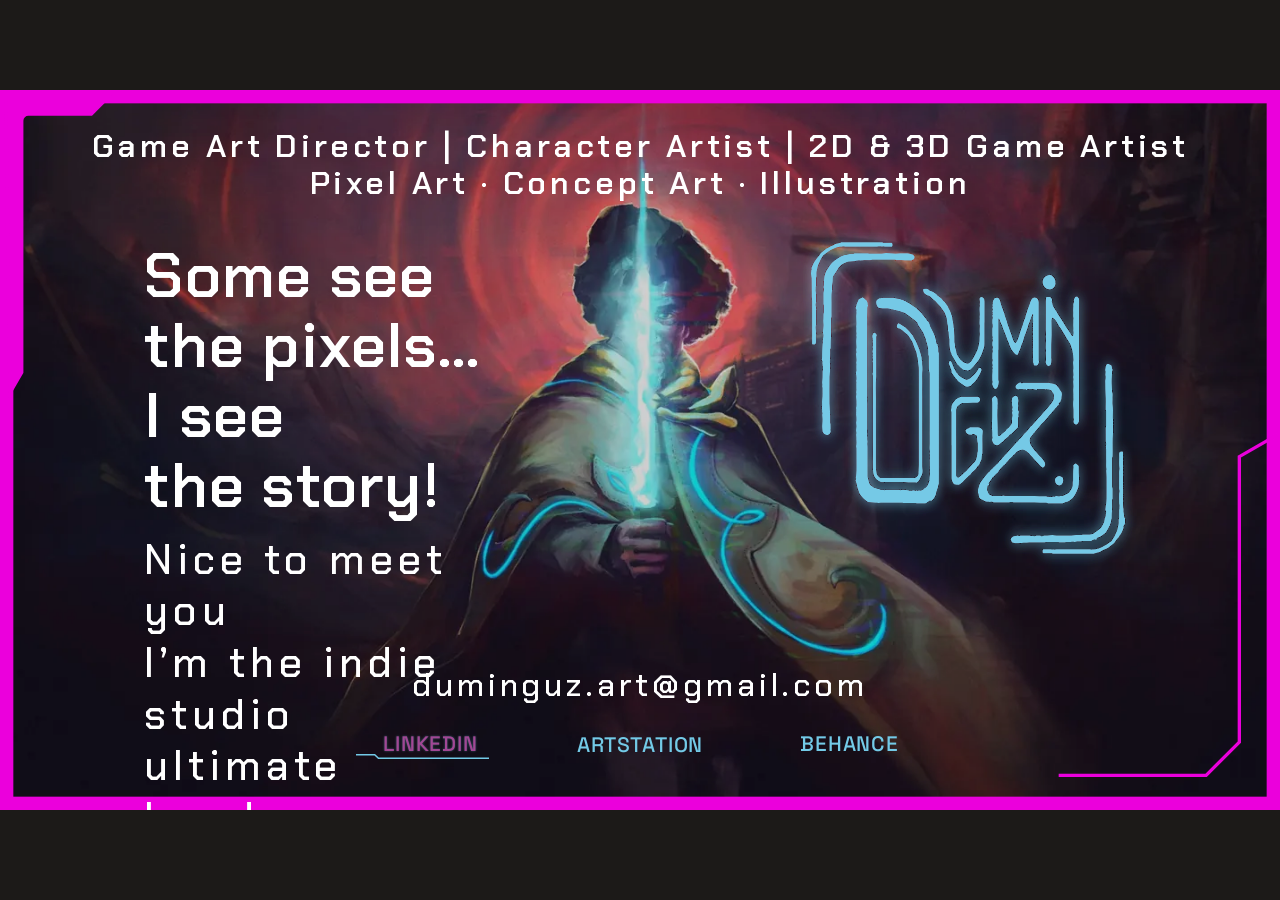
==== index.html @ 8438eeec "feat(site): replace TT Carvist with Chakra Petch Joao's call. TT Carvist is commercial with no web l" ====
<!DOCTYPE html>
<html lang="en">
<head>
<meta charset="utf-8">
<meta name="viewport" content="width=device-width, initial-scale=1">
<title>João Duminguz — Game Art Director</title>
<meta name="description" content="Game Art Director, Character Artist, 2D and 3D game artist. Pixel art, concept art and illustration. The indie studio ultimate handyman.">

<meta property="og:title" content="João Duminguz — Game Art Director">
<meta property="og:description" content="Some see the pixels… I see the story.">
<meta property="og:image" content="https://duminguz.art/img/hero/backdrop.webp">
<meta property="og:url" content="https://duminguz.art/">
<meta name="twitter:card" content="summary_large_image">

<link rel="preconnect" href="https://fonts.googleapis.com">
<link rel="preconnect" href="https://fonts.gstatic.com" crossorigin>
<link href="https://fonts.googleapis.com/css2?family=Space+Grotesk:wght@400;500;700&family=Chakra+Petch:wght@500;600&display=swap" rel="stylesheet">

<link rel="stylesheet" href="css/brand.css">
<link rel="stylesheet" href="css/hero.css">
</head>

<body class="dgz-hero">

<!-- =====================================================================
     DGZ_homePage2 -- Figma 2348:246, one 1920 x 1080 screen.
     ===================================================================== -->
<main class="stage">

  <picture>
    <source media="(max-aspect-ratio: 1/1)"
            srcset="img/hero/backdrop-portrait-540.webp 540w,
                    img/hero/backdrop-portrait-720.webp 720w,
                    img/hero/backdrop-portrait.webp 1080w"
            sizes="100vw">
    <img class="stage__bg"
         src="img/hero/backdrop.webp"
         srcset="img/hero/backdrop-640.webp 640w,
                 img/hero/backdrop-1024.webp 1024w,
                 img/hero/backdrop-1440.webp 1440w,
                 img/hero/backdrop.webp 1920w"
         sizes="100vw"
         alt="" aria-hidden="true" width="1920" height="1080">
  </picture>

  <img class="stage__frame" src="img/hero/frame-window.svg" alt="" aria-hidden="true">

  <p class="stage__roles">
    Game Art Director | Character Artist | 2D &amp; 3D Game Artist<br>
    Pixel Art &middot; Concept Art &middot; Illustration
  </p>

  <div class="stage__pitch">
    <h1>Some see the pixels&hellip; I see the story!</h1>
    <p>Nice to meet you<br>I&rsquo;m the indie studio<br>ultimate handyman.</p>
  </div>

  <!-- The neon mark is three stacked groups; that is how the glow is built. -->
  <div class="stage__logo">
    <img src="img/hero/logo-a.svg" alt="Duminguz">
    <img src="img/hero/logo-b.svg" alt="" aria-hidden="true">
    <img src="img/hero/logo-c.svg" alt="" aria-hidden="true">
  </div>

  <a class="stage__mail" href="mailto:duminguz.art@gmail.com">duminguz.art@gmail.com</a>

  <nav class="stage__links" aria-label="Profiles">
    <a class="is-linkedin"   href="https://www.linkedin.com/in/duminguz/" target="_blank" rel="noopener">LinkedIn</a>
    <a class="is-artstation" href="https://www.artstation.com/joaoduminguz" target="_blank" rel="noopener">ArtStation</a>
    <a class="is-behance"    href="https://www.behance.net/joaoduminguz" target="_blank" rel="noopener">Behance</a>
  </nav>

</main>

</body>
</html>
---- css/brand.css ----
/* ==========================================================================
   Duminguz brand layer
   Loaded AFTER style.css so it overrides the Awilo template.

   Source of truth: Duminguz_brandBook.pdf, transcribed at
   DuminguzHUB/docs/brand/brandbook.md. Do not invent values here.
   ========================================================================== */

:root {

  /* --- palette, all ten, exactly as the brandbook prints them --------- */

  /* Corrected 2026-09-16 against brandbook.md, which was itself corrected on
     2026-08-31 from the PDF. The values previously here came from the old
     Notion transcription: neon cyan #00EAFF and hot magenta #C623E8 do not
     exist in this brand. It is sky blue and orchid on a warm near-black. */

  /* ground */
  --dgz-ink:        #1C1A18;   /* near-black, WARM. THE ground */
  --dgz-bone:       #F3EBD5;   /* bone / warm cream. THE type colour */

  /* sea -- core identity */
  --dgz-sea-deep:   #195567;
  --dgz-sea:        #3284C5;
  --dgz-blue:       #73CAE7;   /* light sky blue, the brightest note. Not a neon */

  /* canyon -- Paraiba, rusticity */
  --dgz-canyon:     #8C2813;
  --dgz-clay:       #BC6036;
  --dgz-earth:      #906741;

  /* cyberpunk -- the futurist half */
  --dgz-purple:     #842484;
  --dgz-orchid:     #A24795;   /* muted mid purple, not a hot magenta */

  /* --- roles ---------------------------------------------------------- */
  /* The palette is dark-first: ink is the ground, bone is the type, and
     the other eight are accents, never surfaces. That is why the brand
     reads as a lit object in a dark room rather than ink on paper. */

  --dgz-bg:         var(--dgz-ink);
  --dgz-fg:         var(--dgz-bone);
  --dgz-fg-dim:     #9A9285;              /* bone, dropped for secondary text */
  --dgz-accent:     var(--dgz-blue);      /* links, focus, active state */
  --dgz-accent-2:   var(--dgz-orchid);    /* the second voice, used rarely */
  --dgz-rule:       #2E2A26;              /* hairlines on the warm dark ground */

  /* --- type ------------------------------------------------------------ */
  /* The display face is isolated behind ONE property on purpose, which is what
     made this swap a single line. Chakra Petch replaced TT Carvist on
     2026-09-23: TT Carvist is commercial and has no web licence, and the face
     it was standing in for is geometric and constructed, not the condensed
     gothic the earlier fallback assumed. Chakra Petch carries Medium 500 and
     SemiBold 600 natively, which are exactly the two roles the brand uses.
     See DuminguzHUB/docs/decisions/log.md, 2026-09-23. */
  --dgz-font-display: "Chakra Petch", "Rajdhani", "Big Shoulders Display", sans-serif;
  --dgz-font-body:    "Space Grotesk", ui-sans-serif, system-ui, -apple-system, "Segoe UI", sans-serif;

  /* Eyebrow = Medium, Header = DemiBold, Body = Regular, accent = Bold */
  --dgz-w-eyebrow:  500;
  --dgz-w-header:   600;
  --dgz-w-body:     400;
  --dgz-w-body-b:   700;
}

/* --------------------------------------------------------------------------
   Application
   Deliberately thin. The gallery is the subject; the page around it should
   not compete with the artwork it exists to show.
   -------------------------------------------------------------------------- */

body {
  background: var(--dgz-bg);
  color: var(--dgz-fg);
  font-family: var(--dgz-font-body);
  font-weight: var(--dgz-w-body);
}

h1, h2, h3, h4, h5, h6 {
  font-family: var(--dgz-font-display);
  font-weight: var(--dgz-w-header);
  color: var(--dgz-fg);
  letter-spacing: 0.01em;
  text-wrap: balance;
}

/* The eyebrow role: small, spaced, above a heading */
h5 {
  font-weight: var(--dgz-w-eyebrow);
  letter-spacing: 0.14em;
  text-transform: uppercase;
  color: var(--dgz-fg-dim);
}

a { color: var(--dgz-accent); }

a:focus-visible,
button:focus-visible,
input:focus-visible,
textarea:focus-visible {
  outline: 2px solid var(--dgz-accent);
  outline-offset: 3px;
}

::selection {
  background: var(--dgz-accent);
  color: var(--dgz-ink);
}

/* --------------------------------------------------------------------------
   Template corrections
   style.css was rewired on 2026-09-16: its hardcoded #ae45ff became
   var(--dgz-accent) and its Rubik / Muli families became the brand tokens,
   so the theme follows this file instead of fighting it. What is left below
   is what tokens alone cannot express.
   -------------------------------------------------------------------------- */

/* The logo is an SVG with no intrinsic box, so the template's rules give it
   zero width. Size it here, once. */
.awilo_fn_header .logo img,
.awilo_fn_sidebar_header .menu_logo img {
  width: 164px;
  height: auto;
  max-width: 60vw;
}

/* Portfolio covers are composed plates, with a title and a role written into
   the image. `cover` crops that text off, so these are fitted whole and the
   ground shows through around them. */
.awilo_fn_portfolio_grid .img_holder .awilo_fn_abs_img {
  background-size: contain;
  background-repeat: no-repeat;
  background-color: #14120F;
}

/* The template sizes each tile from a square spacer image, which leaves a
   tall empty box under a wide cover. The plates are landscape, so the tile
   is landscape too. */
.awilo_fn_portfolio_grid .list_item .img_holder img {
  width: 100%;
  height: auto;
  aspect-ratio: 16 / 9;
}

/* The template footer ground is a cool violet-black, which fights the warm
   near-black of the brand. */
.awilo_fn_footer {
  background-color: #141210;
}

/* Respect the viewer who asked for less movement. The template ships
   parallax, jarallax and nicescroll, all of which ignore this by default. */
@media (prefers-reduced-motion: reduce) {
  *, *::before, *::after {
    animation-duration: 0.01ms !important;
    animation-iteration-count: 1 !important;
    transition-duration: 0.01ms !important;
    scroll-behavior: auto !important;
  }
}

/* ---------------------------------------------------------------------------
   Portfolio slot filter — added 2026-09-16

   The slots are the navigation: Game Projects, Pixel Art, Character Art,
   Illustration. A tile can belong to several, which is why the filter takes a
   selector rather than a class swap. Isotope ships with the template and
   already drives the masonry, so the whole feature is markup plus this block.
--------------------------------------------------------------------------- */
.dgz_filter {
  display: flex;
  flex-wrap: wrap;
  gap: 8px;
  margin: 0 0 32px;
  padding: 0 20px;
}

.dgz_filter_btn {
  font-family: var(--dgz-font-body);
  font-size: 13px;
  font-weight: 500;
  letter-spacing: 0.04em;
  text-transform: uppercase;
  color: var(--dgz-fg-dim);
  background: transparent;
  border: 1px solid var(--dgz-rule);
  border-radius: 999px;
  padding: 9px 18px;
  cursor: pointer;
  transition: color 0.2s ease, border-color 0.2s ease, background-color 0.2s ease;
}

.dgz_filter_btn:hover,
.dgz_filter_btn:focus-visible {
  color: var(--dgz-fg);
  border-color: var(--dgz-accent);
}

/* The active slot has to be readable without relying on colour alone, so it
   takes a filled ground as well as the accent. */
.dgz_filter_btn.active {
  color: var(--dgz-ink);
  background-color: var(--dgz-accent);
  border-color: var(--dgz-accent);
}

@media (max-width: 480px) {
  .dgz_filter { gap: 6px; padding: 0 10px; }
  .dgz_filter_btn { font-size: 12px; padding: 8px 14px; }
}
---- css/hero.css ----
/* ==========================================================================
   Duminguz home -- DGZ_homePage2

   Built from Figma kTQ4xLTJJ16sMcs4JTvRRg, node 2348:246, measured 2026-09-23.
   The design is one 1920 x 1080 screen, so the page is a 16:9 stage that scales
   whole rather than a layout that reflows. Every position below is the measured
   pixel divided by 1920 or 1080, and every type size is in `cqw` -- 1cqw is one
   percent of the stage width -- so the design holds its proportions at any size.

   THE LAYOUT IS THE ART DIRECTOR'S. Reproduce it; do not "improve" it here.
   ========================================================================== */

:root {
  /* The frame colour is NOT in the brandbook. Measured #EB00DC from
     Frame_window; the brandbook's purples are #842484 and #A24795. Isolated
     here so it is one line to change if the palette is reconciled. */
  --hero-frame: #EB00DC;
}

*, *::before, *::after { box-sizing: border-box; }

html, body { height: 100%; }

body.dgz-hero {
  margin: 0;
  display: grid;
  place-items: center;
  background: var(--dgz-ink);
  color: #fff;
  font-family: var(--dgz-font-body);
  overflow: hidden;
}

/* --------------------------------------------------------------------------
   The stage
   -------------------------------------------------------------------------- */
.stage {
  position: relative;
  container-type: inline-size;
  width: min(100vw, 177.7778vh);   /* 16:9, whichever axis runs out first */
  aspect-ratio: 16 / 9;
  overflow: hidden;
  background: var(--dgz-ink);
}

/* image 6: 1932.53 x 1086.82 at x=-6.27, cover, 80% opacity over the ink */
.stage__bg {
  position: absolute;
  top: 0;
  left: -0.3264%;                  /* -6.265 / 1920 */
  width: 100.6526%;                /* 1932.531 / 1920 */
  height: 100.6316%;               /* 1086.821 / 1080 */
  object-fit: cover;
  opacity: .8;
  pointer-events: none;
}

/* Frame_window, the full-bleed neon border */
.stage__frame {
  position: absolute;
  inset: 0;
  width: 100%;
  height: 100%;
  pointer-events: none;
}

/* --------------------------------------------------------------------------
   Type
   -------------------------------------------------------------------------- */
.stage__roles,
.stage__pitch h1,
.stage__pitch p,
.stage__mail {
  font-family: var(--dgz-font-display);
  margin: 0;
  color: #fff;
}

/* 48px DemiBold, centred, y=113, tracking 5.76 */
.stage__roles {
  position: absolute;
  top: 10.463%;
  left: 50%;
  transform: translate(-50%, -50%);
  width: 100%;
  font-weight: 600;
  font-size: 2.5cqw;               /* 48 / 1920 */
  line-height: 1.15;
  letter-spacing: .12em;           /* 5.76 / 48 */
  text-align: center;
  white-space: nowrap;
}

/* Group 2 -- x=216.5, y=226.87, 605.34 x 448.13. The file groups the headline
   and the line under it, so they are one block here too and the text flows
   inside it. Anchoring each at its own fixed y makes them collide the moment
   the display face falls back to a wider substitute. */
.stage__pitch {
  position: absolute;
  left: 11.276%;                   /* 216.5 / 1920 */
  top: 21.007%;                    /* 226.87 / 1080 */
  width: 31.528%;                  /* 605.343 / 1920 */
}

/* 93.6px DemiBold, tracking 1.872 */
.stage__pitch h1 {
  font-weight: 600;
  font-size: 4.875cqw;             /* 93.6 / 1920 */
  line-height: 1.12;
  letter-spacing: .02em;           /* 1.872 / 93.6 */
}

/* 62.4px Medium, width 467.6, tracking 7.488. The gap measures 21px. */
.stage__pitch p {
  margin-top: 1.094cqw;            /* 21 / 1920 */
  width: 77.246%;                  /* 467.604 / 605.343 */
  font-weight: 500;
  font-size: 3.25cqw;              /* 62.4 / 1920 */
  line-height: 1.24;
  letter-spacing: .12em;           /* 7.488 / 62.4 */
}

/* Duminguz_Logo_Colored, 504 square at x=1199.5, y=210. Three stacked groups,
   which is how the neon is built -- they are not duplicates. */
.stage__logo {
  position: absolute;
  left: 62.474%;
  top: 19.444%;
  width: 26.25%;
  aspect-ratio: 1;
}

.stage__logo img {
  position: absolute;
  inset: 0;
  width: 100%;
  height: 100%;
}

/* 48px Medium, centred, y=892.1, tracking 5.76 */
.stage__mail {
  position: absolute;
  top: 82.602%;
  left: 50%;
  transform: translate(-50%, -50%);
  font-weight: 500;
  font-size: 2.5cqw;
  letter-spacing: .12em;
  text-decoration: none;
  white-space: nowrap;
}

.stage__mail:hover,
.stage__mail:focus-visible { color: var(--dgz-blue); }

/* --------------------------------------------------------------------------
   The three buttons -- 276.75 x 90, Space Grotesk Medium 31.5, uppercase.
   Their y values differ by a pixel or two in the file; reproduced as measured.
   -------------------------------------------------------------------------- */
.stage__links a {
  position: absolute;
  display: grid;
  place-items: center;
  width: 14.414%;                  /* 276.75 / 1920 */
  height: 8.333%;                  /*  90    / 1080 */
  font-family: var(--dgz-font-body);
  font-weight: 500;
  font-size: 1.6406cqw;            /* 31.5 / 1920 */
  letter-spacing: .04em;           /* 1.26 / 31.5 */
  text-transform: uppercase;
  text-decoration: none;
  color: var(--dgz-blue);
  transition: color .2s ease, transform .2s ease;
}

.stage__links a:hover,
.stage__links a:focus-visible { color: #fff; transform: translateY(-2px); }

.stage__links .is-linkedin  { left: 26.419%; top: 86.643%; }
.stage__links .is-artstation{ left: 42.793%; top: 86.711%; }
.stage__links .is-behance   { left: 59.167%; top: 86.574%; }

/* LinkedIn is the one in orchid, with a glow and a rule under it. */
.stage__links .is-linkedin {
  color: var(--dgz-orchid);
  text-shadow: 0 0 2.25px rgba(115, 202, 231, .42);
}

.stage__links .is-linkedin::after {
  content: "";
  position: absolute;
  left: 9.42%;
  right: 18.02%;
  top: 66.69%;
  height: 8.5%;
  background: url("../img/hero/linkedin-rule.svg") no-repeat center / 100% 100%;
}

/* --------------------------------------------------------------------------
   Portrait -- DGZ_homePageMOBILE, Figma 2350:481.

   His own 9:16 frame, not a reflow of the desktop one. The positions below are
   measured off the exported frame rather than the file, because the Figma call
   budget ran out; they are refined against the node when it can be read.
   -------------------------------------------------------------------------- */
@media (max-aspect-ratio: 1 / 1) {
  .stage {
    width: min(100vw, 56.25vh);    /* 9:16 */
    aspect-ratio: 9 / 16;
    border: 2.4cqw solid var(--hero-frame);
  }

  .stage__frame { display: none; }  /* the 16:9 SVG does not fit this frame */

  .stage__bg { left: 0; width: 100%; height: 100%; opacity: 1; }

  /* Roles, centred at the top */
  .stage__roles {
    top: 9.1%;
    font-size: 3.24cqw;
    letter-spacing: .1em;
  }

  /* The headline block sits RIGHT aligned, unlike the desktop frame */
  .stage__pitch {
    left: auto;
    right: 8%;
    top: 17.4%;
    width: 80%;
    text-align: right;
  }

  .stage__pitch h1 { font-size: 8.07cqw; line-height: 1.22; }

  .stage__pitch p {
    margin-top: 5cqw;
    width: auto;
    font-size: 5.04cqw;
    line-height: 1.32;
    letter-spacing: .1em;
  }

  /* The mark drops to the middle right, over the cloak */
  .stage__logo { left: 52.3%; top: 46.1%; width: 40%; }

  .stage__mail { top: 88.9%; font-size: 2.9cqw; }

  .stage__links a {
    top: 93.6%;
    width: auto;
    height: auto;
    transform: translate(-50%, -50%);
    font-size: 2.65cqw;
  }

  .stage__links .is-linkedin   { left: 22.6%; top: 93.6%; }
  .stage__links .is-artstation { left: 49.9%; top: 93.6%; }
  .stage__links .is-behance    { left: 77.2%; top: 93.6%; }

  .stage__links .is-linkedin::after {
    left: -14%;
    right: -6%;
    top: 112%;
    height: 10%;
  }
}

@media (prefers-reduced-motion: reduce) {
  .stage__links a, .stage__mail { transition: none; }
}
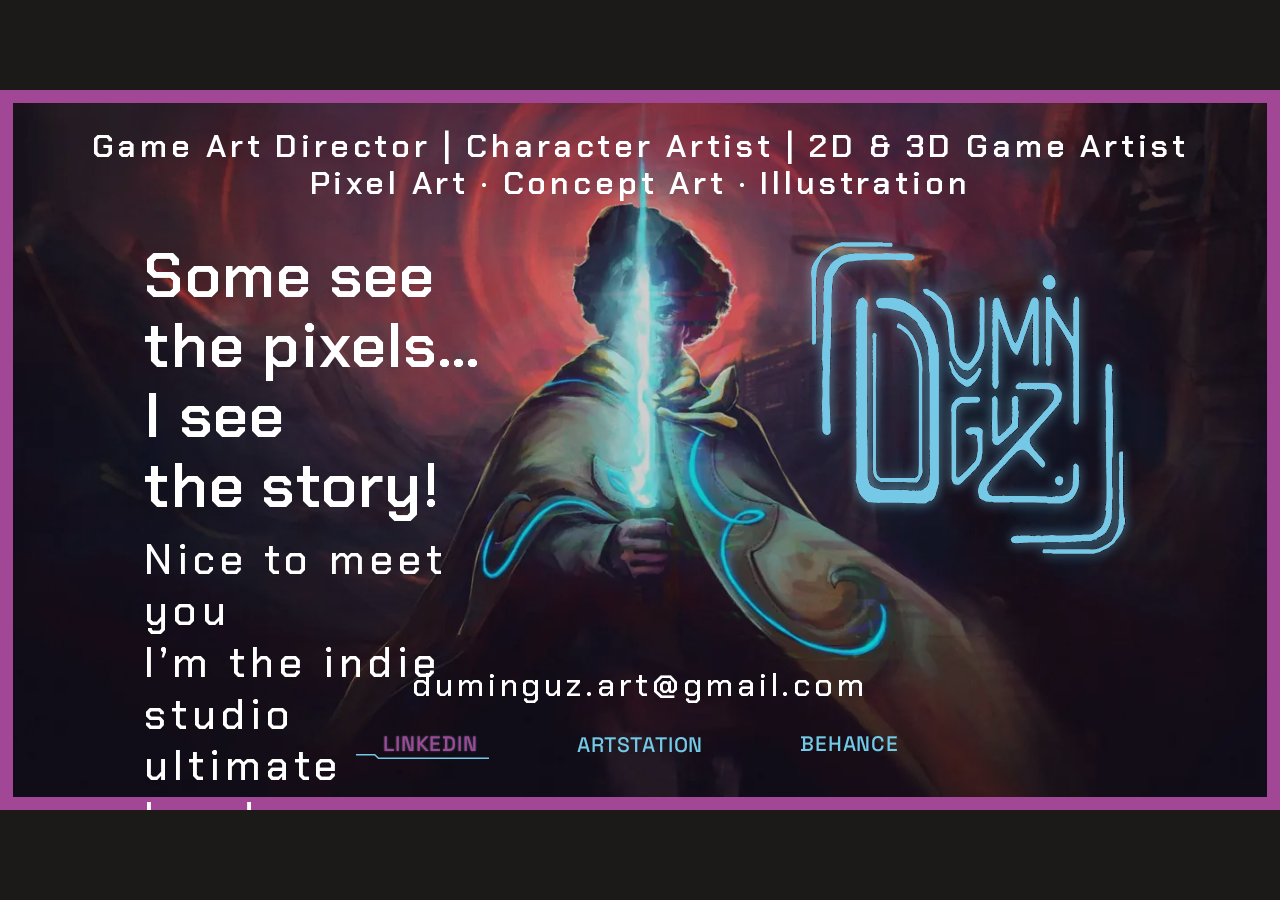
==== commit 48761887: "fix(hero): the frame is orchid, and it is a CSS border rather than an SVG Frame_window's Inspect blo" ====
--- a/index.html
+++ b/index.html
@@ -43,7 +43,8 @@
          alt="" aria-hidden="true" width="1920" height="1080">
   </picture>
 
-  <img class="stage__frame" src="img/hero/frame-window.svg" alt="" aria-hidden="true">
+  <!-- Frame_window. The border is CSS; the two corner details are still missing. -->
+  <div class="stage__frame" aria-hidden="true"></div>
 
   <p class="stage__roles">
     Game Art Director | Character Artist | 2D &amp; 3D Game Artist<br>
--- a/css/hero.css
+++ b/css/hero.css
@@ -11,10 +11,11 @@
    ========================================================================== */
 
 :root {
-  /* The frame colour is NOT in the brandbook. Measured #EB00DC from
-     Frame_window; the brandbook's purples are #842484 and #A24795. Isolated
-     here so it is one line to change if the palette is reconciled. */
-  --hero-frame: #EB00DC;
+  /* Frame_window is drawn in orchid, a brandbook colour. The #EB00DC that stood
+     here until 2026-09-23 came from a stale SVG export and was never in the file;
+     the Inspect block states `border: 20px solid #A24795`. Kept as its own
+     property because the two corner details share it. */
+  --hero-frame: var(--dgz-orchid);
 }
 
 *, *::before, *::after { box-sizing: border-box; }
@@ -55,12 +56,15 @@
   pointer-events: none;
 }
 
-/* Frame_window, the full-bleed neon border */
+/* Frame_window / Rectangle -- inset 0, a 20px border, over everything.
+   No asset. The file states a plain border, and a border scales exactly and
+   re-colours in one line, where an SVG has to be re-exported for either. The
+   two corner details (Detail1, Details2) are drawn vectors and are NOT here
+   yet -- see DuminguzHUB/portfolio/duminguz-art/ui/components.md §3. */
 .stage__frame {
   position: absolute;
   inset: 0;
-  width: 100%;
-  height: 100%;
+  border: 1.0417cqw solid var(--hero-frame);   /* 20 / 1920 */
   pointer-events: none;
 }
 
@@ -207,10 +211,12 @@
   .stage {
     width: min(100vw, 56.25vh);    /* 9:16 */
     aspect-ratio: 9 / 16;
-    border: 2.4cqw solid var(--hero-frame);
-  }
-
-  .stage__frame { display: none; }  /* the 16:9 SVG does not fit this frame */
+  }
+
+  /* The same 20px border, now against a 1080-wide frame. The border is
+     rotation-invariant, so it needs no transform -- only the two corner details
+     rotate, and they are not built yet. */
+  .stage__frame { border-width: 1.8519cqw; }   /* 20 / 1080 */
 
   .stage__bg { left: 0; width: 100%; height: 100%; opacity: 1; }
 
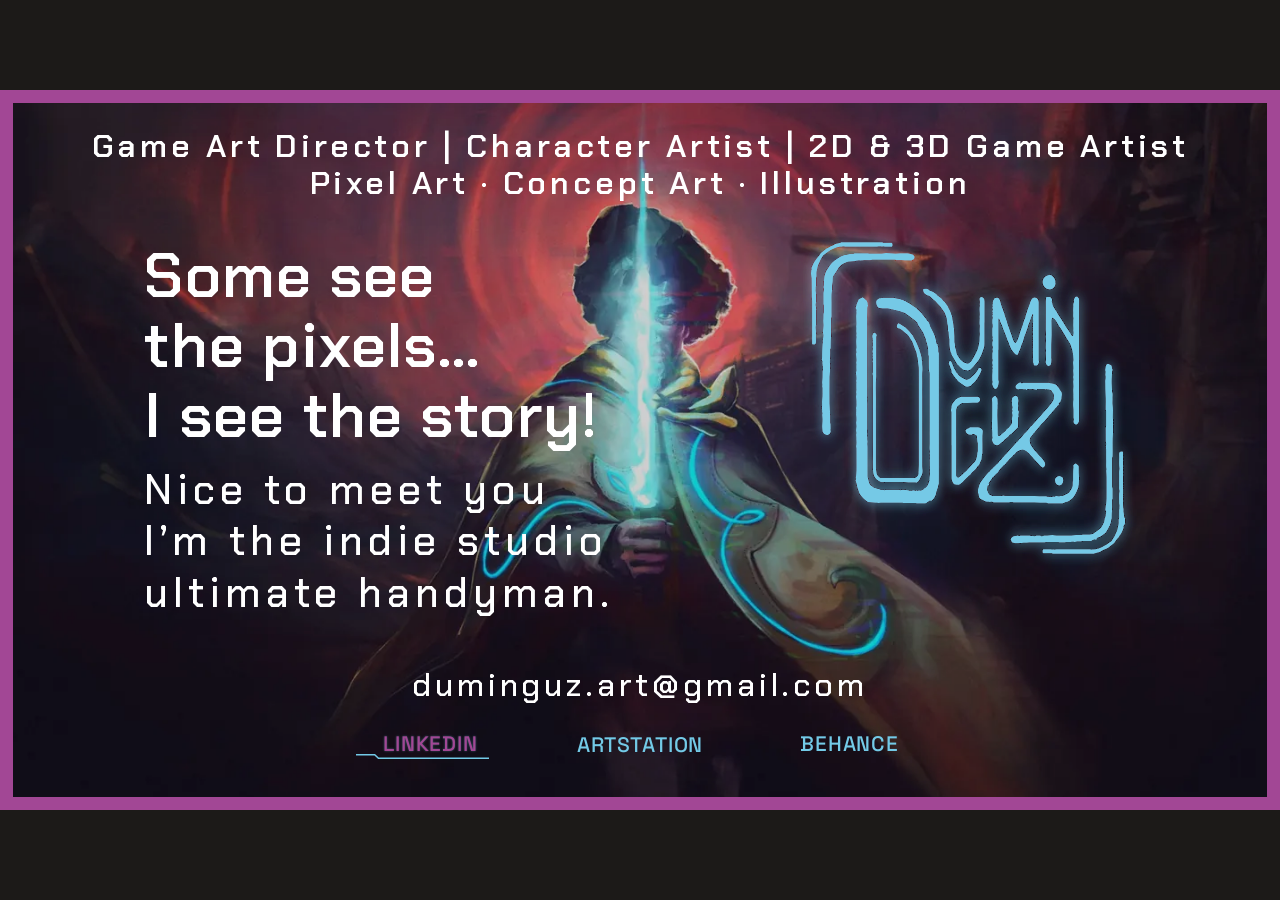
==== commit 6bc5e761: "fix(hero): the pitch block was overflowing the stage since the font swap Chakra Petch sets these str" ====
--- a/index.html
+++ b/index.html
@@ -52,7 +52,10 @@
   </p>
 
   <div class="stage__pitch">
-    <h1>Some see the pixels&hellip; I see the story!</h1>
+    <!-- The break after "pixels..." is authored, not a wrap. It was relying on
+         the box width until 2026-09-23, which stopped working the moment the
+         display face changed. -->
+    <h1>Some see the pixels&hellip;<br>I see the story!</h1>
     <p>Nice to meet you<br>I&rsquo;m the indie studio<br>ultimate handyman.</p>
   </div>
 
--- a/css/hero.css
+++ b/css/hero.css
@@ -99,11 +99,24 @@
    and the line under it, so they are one block here too and the text flows
    inside it. Anchoring each at its own fixed y makes them collide the moment
    the display face falls back to a wider substitute. */
+/* COMPENSATION, not a design value. The file's box is 605.34 wide (31.528%),
+   measured when the display face was TT Carvist. Chakra Petch sets the same
+   strings about 1.5x wider -- measured in the browser at the design scale,
+   "ultimate handyman." is 705.1 against a 467.6 box -- so at 31.528% the block
+   overflowed the bottom of the stage and the subline broke mid-phrase.
+
+   Widening rather than shrinking the type, because the type size is the
+   compositional choice and the space is empty: the block starts at x=216.5 and
+   the logo at x=1199.5, so 720 fits with 263 to spare. The headline then breaks
+   in three lines, which is how the mobile frame breaks it.
+
+   REPLACE THIS once Chakra Petch is set in the Figma file and the box is
+   re-measured. See DuminguzHUB/portfolio/duminguz-art/ui/components.md */
 .stage__pitch {
   position: absolute;
   left: 11.276%;                   /* 216.5 / 1920 */
   top: 21.007%;                    /* 226.87 / 1080 */
-  width: 31.528%;                  /* 605.343 / 1920 */
+  width: 37.5%;                    /* 720 / 1920 -- was 31.528% */
 }
 
 /* 93.6px DemiBold, tracking 1.872 */
@@ -114,10 +127,13 @@
   letter-spacing: .02em;           /* 1.872 / 93.6 */
 }
 
-/* 62.4px Medium, width 467.6, tracking 7.488. The gap measures 21px. */
+/* 62.4px Medium, tracking 7.488. The gap measures 21px.
+   The three lines are authored with <br>, so `nowrap` states that: a face that
+   no longer fits will overflow visibly instead of quietly breaking a phrase in
+   half, which is what happened here. The file's 77.246% width is gone with it. */
 .stage__pitch p {
   margin-top: 1.094cqw;            /* 21 / 1920 */
-  width: 77.246%;                  /* 467.604 / 605.343 */
+  white-space: nowrap;
   font-weight: 500;
   font-size: 3.25cqw;              /* 62.4 / 1920 */
   line-height: 1.24;
@@ -240,7 +256,6 @@
 
   .stage__pitch p {
     margin-top: 5cqw;
-    width: auto;
     font-size: 5.04cqw;
     line-height: 1.32;
     letter-spacing: .1em;
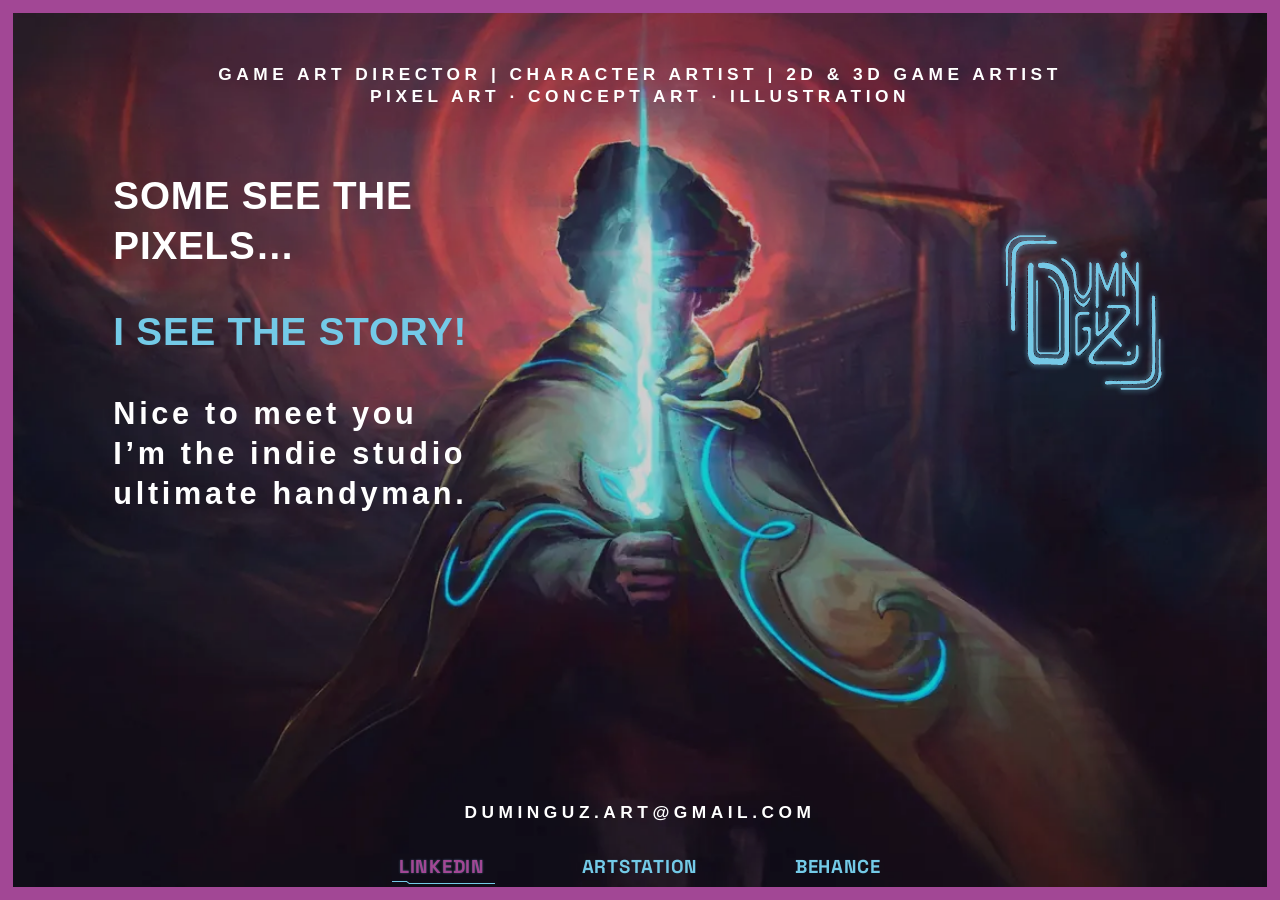
==== commit c0e52b65: "feat(hero): remap onto the named type scale and make the composition anchor Two changes, both from J" ====
--- a/index.html
+++ b/index.html
@@ -14,7 +14,7 @@
 
 <link rel="preconnect" href="https://fonts.googleapis.com">
 <link rel="preconnect" href="https://fonts.gstatic.com" crossorigin>
-<link href="https://fonts.googleapis.com/css2?family=Space+Grotesk:wght@400;500;700&family=Chakra+Petch:wght@500;600&display=swap" rel="stylesheet">
+<link href="https://fonts.googleapis.com/css2?family=Space+Grotesk:wght@400;500;700&family=Chakra+Petch:wght@300;500;600;700&display=swap" rel="stylesheet">
 
 <link rel="stylesheet" href="css/brand.css">
 <link rel="stylesheet" href="css/hero.css">
@@ -23,7 +23,12 @@
 <body class="dgz-hero">
 
 <!-- =====================================================================
-     DGZ_homePage2 -- Figma 2348:246, one 1920 x 1080 screen.
+     DGZ_homePage2, authored at 1920 x 1080.
+
+     The page is NOT a 16:9 stage that scales whole any more. It fills the
+     viewport and the composition anchors: the pitch holds the left edge, the
+     mark holds the right, everything else stays centred, and the art covers
+     from the top. Type comes from the named scale in brand.css.
      ===================================================================== -->
 <main class="stage">
 
@@ -46,17 +51,19 @@
   <!-- Frame_window. The border is CSS; the two corner details are still missing. -->
   <div class="stage__frame" aria-hidden="true"></div>
 
-  <p class="stage__roles">
+  <p class="stage__roles dgz-caption">
     Game Art Director | Character Artist | 2D &amp; 3D Game Artist<br>
     Pixel Art &middot; Concept Art &middot; Illustration
   </p>
 
   <div class="stage__pitch">
-    <!-- The break after "pixels..." is authored, not a wrap. It was relying on
-         the box width until 2026-09-23, which stopped working the moment the
-         display face changed. -->
-    <h1>Some see the pixels&hellip;<br>I see the story!</h1>
-    <p>Nice to meet you<br>I&rsquo;m the indie studio<br>ultimate handyman.</p>
+    <!-- Two blocks, not one wrapped line. The break after "pixels..." is
+         authored, and the second half is set in sky blue. -->
+    <h1 class="dgz-h2">
+      <span class="stage__pitch-a">Some see the<br>pixels&hellip;</span>
+      <span class="stage__pitch-b">I see the story!</span>
+    </h1>
+    <p class="dgz-sub">Nice to meet you<br>I&rsquo;m the indie studio<br>ultimate handyman.</p>
   </div>
 
   <!-- The neon mark is three stacked groups; that is how the glow is built. -->
@@ -66,12 +73,12 @@
     <img src="img/hero/logo-c.svg" alt="" aria-hidden="true">
   </div>
 
-  <a class="stage__mail" href="mailto:duminguz.art@gmail.com">duminguz.art@gmail.com</a>
+  <a class="stage__mail dgz-caption" href="mailto:duminguz.art@gmail.com">duminguz.art@gmail.com</a>
 
   <nav class="stage__links" aria-label="Profiles">
-    <a class="is-linkedin"   href="https://www.linkedin.com/in/duminguz/" target="_blank" rel="noopener">LinkedIn</a>
-    <a class="is-artstation" href="https://www.artstation.com/joaoduminguz" target="_blank" rel="noopener">ArtStation</a>
-    <a class="is-behance"    href="https://www.behance.net/joaoduminguz" target="_blank" rel="noopener">Behance</a>
+    <a class="is-linkedin dgz-button"   href="https://www.linkedin.com/in/duminguz/" target="_blank" rel="noopener">LinkedIn</a>
+    <a class="is-artstation dgz-button" href="https://www.artstation.com/joaoduminguz" target="_blank" rel="noopener">ArtStation</a>
+    <a class="is-behance dgz-button"    href="https://www.behance.net/joaoduminguz" target="_blank" rel="noopener">Behance</a>
   </nav>
 
 </main>
--- a/css/brand.css
+++ b/css/brand.css
@@ -56,11 +56,116 @@
   --dgz-font-display: "Chakra Petch", "Rajdhani", "Big Shoulders Display", sans-serif;
   --dgz-font-body:    "Space Grotesk", ui-sans-serif, system-ui, -apple-system, "Segoe UI", sans-serif;
 
-  /* Eyebrow = Medium, Header = DemiBold, Body = Regular, accent = Bold */
+  /* Eyebrow = Medium, Header = DemiBold, Body = Regular, accent = Bold.
+     STALE: superseded by the named scale below, which uses 300/600/700 for the
+     display face and never uses 500. Kept until style.css stops reading them. */
   --dgz-w-eyebrow:  500;
   --dgz-w-header:   600;
   --dgz-w-body:     400;
   --dgz-w-body-b:   700;
+
+  /* The design unit.
+
+     The type scale below is authored at 1920 wide, so every size is written as
+     a count of design pixels times this unit. On a normal flowing page one
+     design pixel is one CSS pixel. Inside a fixed-ratio stage the stage sets
+     it to a fraction of its own width instead, and the whole scale rides the
+     stage with no second set of numbers to keep in sync. */
+  --dgz-u: 1px;
+}
+
+/* --------------------------------------------------------------------------
+   Type scale -- the eight named styles from the Figma text styles.
+   Set by João 2026-09-23; spec at
+   DuminguzHUB/portfolio/duminguz-art/ui/tokens.md
+
+   Line height is a ratio rather than the stated px, so a style holds at any
+   size. Every one of the eight lands between 1.286 and 1.308, which is a
+   designed constant and not eight separate decisions.
+   -------------------------------------------------------------------------- */
+
+.dgz-h0, .dgz-h1, .dgz-h2, .dgz-sub, .dgz-caption {
+  font-family: var(--dgz-font-display);
+}
+
+.dgz-button, .dgz-body {
+  font-family: var(--dgz-font-body);
+}
+
+/* H0_DGZ -- Light. The only place the display face is set light, and the only
+   one with negative tracking: at 116 the letters close up on their own. */
+.dgz-h0 {
+  font-weight: 300;
+  font-size: calc(116 * var(--dgz-u));
+  line-height: 1.3017;             /* 151 / 116 */
+  letter-spacing: -0.02em;
+  text-transform: uppercase;
+}
+
+/* H1_DGZ -- SemiBold */
+.dgz-h1 {
+  font-weight: 600;
+  font-size: calc(72 * var(--dgz-u));
+  line-height: 1.3056;             /* 94 / 72 */
+  letter-spacing: 0.02em;
+  text-transform: uppercase;
+}
+
+/* H2_DGZ -- 700. Figma labels this style "SemiBold" but sets 700; the label is
+   the odd one out, since H1 is labelled SemiBold and is 600. Reproduced as the
+   value, not as the label. */
+.dgz-h2 {
+  font-weight: 700;
+  font-size: calc(58 * var(--dgz-u));
+  line-height: 1.2931;             /* 75 / 58 */
+  letter-spacing: 0.02em;
+  text-transform: uppercase;
+}
+
+/* Sub_DGZ -- Bold. The one display style that is not uppercase. */
+.dgz-sub {
+  font-weight: 700;
+  font-size: calc(46 * var(--dgz-u));
+  line-height: 1.3043;             /* 60 / 46 */
+  letter-spacing: 0.12em;
+}
+
+/* Caption_DGZ -- Bold, very loose. 0.26em is the widest tracking in the system
+   and it is what makes a caption read as a label rather than as small text. */
+.dgz-caption {
+  font-weight: 700;
+  font-size: calc(26 * var(--dgz-u));
+  line-height: 1.3077;             /* 34 / 26 */
+  letter-spacing: 0.26em;
+  text-transform: uppercase;
+}
+
+/* MobileCaption_DGZ -- the same style at 0.02em.
+
+   This is the only style in the scale with a second breakpoint, and the change
+   is tracking alone: 0.26em on a 1080-wide frame spends about a third of the
+   width on air. Applied by aspect ratio rather than by device width, to match
+   how the stage chooses its composition. */
+@media (max-aspect-ratio: 1 / 1) {
+  .dgz-caption { letter-spacing: 0.02em; }
+}
+
+/* Button_DGZ -- Bold */
+.dgz-button {
+  font-weight: 700;
+  font-size: calc(28 * var(--dgz-u));
+  line-height: 1.2857;             /* 36 / 28 */
+  letter-spacing: 0.04em;
+  text-transform: uppercase;
+}
+
+/* Body_DGZ -- Regular. Same size and metrics as the button; only weight and
+   case separate them. */
+.dgz-body {
+  font-weight: 400;
+  font-size: calc(28 * var(--dgz-u));
+  line-height: 1.2857;             /* 36 / 28 */
+  letter-spacing: 0.04em;
 }
 
 /* --------------------------------------------------------------------------
--- a/css/hero.css
+++ b/css/hero.css
@@ -1,20 +1,27 @@
 /* ==========================================================================
    Duminguz home -- DGZ_homePage2
 
-   Built from Figma kTQ4xLTJJ16sMcs4JTvRRg, node 2348:246, measured 2026-09-23.
-   The design is one 1920 x 1080 screen, so the page is a 16:9 stage that scales
-   whole rather than a layout that reflows. Every position below is the measured
-   pixel divided by 1920 or 1080, and every type size is in `cqw` -- 1cqw is one
-   percent of the stage width -- so the design holds its proportions at any size.
+   Figma kTQ4xLTJJ16sMcs4JTvRRg, node 2348:246. Authored at 1920 x 1080.
+
+   NOT a fixed 16:9 stage any more. Rebuilt 2026-09-23 to João's rule:
+
+     "o background deve ajustar de acordo com o tamanho da tela de forma
+      responsiva. assim como o texto deve se movimentar acompanhando o
+      alinhamento a esquerda do texto h1 e h2, da logo a direita e o conteudo
+      centralizado segue centralizado. A foto deve aumentar de acordo com a
+      largura, mas sempre alinhada ao topo e centralizada."
+
+   So the frame fills the viewport and the composition ANCHORS rather than
+   scales: the pitch holds the left edge, the mark holds the right, the roles
+   line, the mail and the buttons stay centred, and the art covers from the
+   top. Only the type and the insets scale, on the tighter of the two axes.
 
    THE LAYOUT IS THE ART DIRECTOR'S. Reproduce it; do not "improve" it here.
    ========================================================================== */
 
 :root {
-  /* Frame_window is drawn in orchid, a brandbook colour. The #EB00DC that stood
-     here until 2026-09-23 came from a stale SVG export and was never in the file;
-     the Inspect block states `border: 20px solid #A24795`. Kept as its own
-     property because the two corner details share it. */
+  /* Frame_window is drawn in orchid, a brandbook colour. Confirmed from the
+     file 2026-09-23: `border: 20px solid #A24795`. */
   --hero-frame: var(--dgz-orchid);
 }
 
@@ -24,8 +31,6 @@
 
 body.dgz-hero {
   margin: 0;
-  display: grid;
-  place-items: center;
   background: var(--dgz-ink);
   color: #fff;
   font-family: var(--dgz-font-body);
@@ -33,25 +38,39 @@
 }
 
 /* --------------------------------------------------------------------------
-   The stage
+   The stage -- the viewport
    -------------------------------------------------------------------------- */
 .stage {
   position: relative;
-  container-type: inline-size;
-  width: min(100vw, 177.7778vh);   /* 16:9, whichever axis runs out first */
-  aspect-ratio: 16 / 9;
+  width: 100vw;
+  height: 100vh;
+  height: 100dvh;                  /* so a mobile browser's chrome cannot clip it */
   overflow: hidden;
   background: var(--dgz-ink);
-}
-
-/* image 6: 1932.53 x 1086.82 at x=-6.27, cover, 80% opacity over the ink */
+
+  /* One design pixel.
+
+     The design is 1920 x 1080, so `min()` takes whichever axis is tighter and
+     the composition never outgrows the screen on either one. The floor stops
+     the type vanishing on a small window; there is no ceiling, because a
+     larger screen should get larger type. */
+  --dgz-u: max(0.5px, min(0.0520833vw, 0.0925926vh));
+
+  /* Content inset from the frame. Read off the updated frame, where the pitch
+     and the mark sit symmetrically about 170 from their own edges. */
+  --pad: calc(170 * var(--dgz-u));
+}
+
+/* The art covers from the TOP, centred horizontally, growing with the width.
+   `cover` plus a top origin is exactly that: it fills, and what it loses it
+   loses at the bottom, never off the top of the character's head. */
 .stage__bg {
   position: absolute;
-  top: 0;
-  left: -0.3264%;                  /* -6.265 / 1920 */
-  width: 100.6526%;                /* 1932.531 / 1920 */
-  height: 100.6316%;               /* 1086.821 / 1080 */
+  inset: 0;
+  width: 100%;
+  height: 100%;
   object-fit: cover;
+  object-position: top center;
   opacity: .8;
   pointer-events: none;
 }
@@ -64,89 +83,83 @@
 .stage__frame {
   position: absolute;
   inset: 0;
-  border: 1.0417cqw solid var(--hero-frame);   /* 20 / 1920 */
+  border: calc(20 * var(--dgz-u)) solid var(--hero-frame);
   pointer-events: none;
 }
 
 /* --------------------------------------------------------------------------
    Type
-   -------------------------------------------------------------------------- */
+
+   Every block now takes a NAMED STYLE from the scale in brand.css. Nothing
+   here sets a size, a weight or a tracking -- only position and colour. That
+   is the point of the scale: a change of type is a change in one place.
+   -------------------------------------------------------------------------- */
+
 .stage__roles,
 .stage__pitch h1,
 .stage__pitch p,
 .stage__mail {
-  font-family: var(--dgz-font-display);
   margin: 0;
   color: #fff;
 }
 
-/* 48px DemiBold, centred, y=113, tracking 5.76 */
+/* Caption_DGZ, centred at the top */
 .stage__roles {
   position: absolute;
-  top: 10.463%;
+  top: calc(94 * var(--dgz-u));
   left: 50%;
-  transform: translate(-50%, -50%);
+  transform: translateX(-50%);
   width: 100%;
-  font-weight: 600;
-  font-size: 2.5cqw;               /* 48 / 1920 */
-  line-height: 1.15;
-  letter-spacing: .12em;           /* 5.76 / 48 */
   text-align: center;
   white-space: nowrap;
 }
 
-/* Group 2 -- x=216.5, y=226.87, 605.34 x 448.13. The file groups the headline
-   and the line under it, so they are one block here too and the text flows
-   inside it. Anchoring each at its own fixed y makes them collide the moment
-   the display face falls back to a wider substitute. */
-/* COMPENSATION, not a design value. The file's box is 605.34 wide (31.528%),
-   measured when the display face was TT Carvist. Chakra Petch sets the same
-   strings about 1.5x wider -- measured in the browser at the design scale,
-   "ultimate handyman." is 705.1 against a 467.6 box -- so at 31.528% the block
-   overflowed the bottom of the stage and the subline broke mid-phrase.
-
-   Widening rather than shrinking the type, because the type size is the
-   compositional choice and the space is empty: the block starts at x=216.5 and
-   the logo at x=1199.5, so 720 fits with 263 to spare. The headline then breaks
-   in three lines, which is how the mobile frame breaks it.
-
-   REPLACE THIS once Chakra Petch is set in the Figma file and the box is
-   re-measured. See DuminguzHUB/portfolio/duminguz-art/ui/components.md */
+/* The pitch holds the LEFT edge -- it moves with it rather than scaling with
+   the frame. Headline and subline flow as one block, because anchoring each
+   at its own fixed y makes them collide the moment a face substitutes. */
+/* EVERY break in this block is authored with <br>, and nothing here wraps.
+
+   That is deliberate and it is the third time the lesson has been paid for.
+   Relying on a box width to produce a break means the break belongs to the
+   font metrics, not to the design: Chakra Petch re-broke it once by being
+   1.5x wider than TT Carvist, and `text-wrap: balance` -- inherited from the
+   h1 rule in brand.css -- re-broke it again by splitting the lines evenly
+   instead of greedily. With `nowrap`, a face that stops fitting overflows
+   visibly instead of quietly recomposing the headline. */
 .stage__pitch {
   position: absolute;
-  left: 11.276%;                   /* 216.5 / 1920 */
-  top: 21.007%;                    /* 226.87 / 1080 */
-  width: 37.5%;                    /* 720 / 1920 -- was 31.528% */
-}
-
-/* 93.6px DemiBold, tracking 1.872 */
-.stage__pitch h1 {
-  font-weight: 600;
-  font-size: 4.875cqw;             /* 93.6 / 1920 */
-  line-height: 1.12;
-  letter-spacing: .02em;           /* 1.872 / 93.6 */
-}
-
-/* 62.4px Medium, tracking 7.488. The gap measures 21px.
-   The three lines are authored with <br>, so `nowrap` states that: a face that
-   no longer fits will overflow visibly instead of quietly breaking a phrase in
-   half, which is what happened here. The file's 77.246% width is gone with it. */
+  left: var(--pad);
+  top: calc(257 * var(--dgz-u));
+  white-space: nowrap;
+  text-wrap: nowrap;
+}
+
+/* H2_DGZ. Two blocks with a gap, not one wrapped line: the break after
+   "pixels..." is authored, and the second half is the one set in sky blue. */
+.stage__pitch h1 > span {
+  display: block;
+}
+
+.stage__pitch-b {
+  margin-top: calc(54 * var(--dgz-u));
+  color: var(--dgz-blue);
+}
+
+/* Sub_DGZ. The three lines are authored with <br>, so `nowrap` states that: a
+   face that stops fitting will overflow visibly instead of quietly breaking a
+   phrase in half, which is what happened when Chakra Petch arrived. */
 .stage__pitch p {
-  margin-top: 1.094cqw;            /* 21 / 1920 */
-  white-space: nowrap;
-  font-weight: 500;
-  font-size: 3.25cqw;              /* 62.4 / 1920 */
-  line-height: 1.24;
-  letter-spacing: .12em;           /* 7.488 / 62.4 */
-}
-
-/* Duminguz_Logo_Colored, 504 square at x=1199.5, y=210. Three stacked groups,
-   which is how the neon is built -- they are not duplicates. */
+  margin-top: calc(54 * var(--dgz-u));
+  white-space: nowrap;
+}
+
+/* Duminguz_Logo_Colored holds the RIGHT edge. Three stacked groups, which is
+   how the neon is built -- they are not duplicates. */
 .stage__logo {
   position: absolute;
-  left: 62.474%;
-  top: 19.444%;
-  width: 26.25%;
+  right: var(--pad);
+  top: calc(344 * var(--dgz-u));
+  width: calc(250 * var(--dgz-u));
   aspect-ratio: 1;
 }
 
@@ -157,15 +170,12 @@
   height: 100%;
 }
 
-/* 48px Medium, centred, y=892.1, tracking 5.76 */
+/* Caption_DGZ, centred, anchored to the BOTTOM */
 .stage__mail {
   position: absolute;
-  top: 82.602%;
+  bottom: calc(114 * var(--dgz-u));
   left: 50%;
-  transform: translate(-50%, -50%);
-  font-weight: 500;
-  font-size: 2.5cqw;
-  letter-spacing: .12em;
+  transform: translateX(-50%);
   text-decoration: none;
   white-space: nowrap;
 }
@@ -174,20 +184,21 @@
 .stage__mail:focus-visible { color: var(--dgz-blue); }
 
 /* --------------------------------------------------------------------------
-   The three buttons -- 276.75 x 90, Space Grotesk Medium 31.5, uppercase.
-   Their y values differ by a pixel or two in the file; reproduced as measured.
-   -------------------------------------------------------------------------- */
+   The three buttons -- Button_DGZ, a centred row anchored to the bottom.
+   They were three absolutely-positioned boxes at measured x values; the
+   updated frame spaces them evenly about the centre, so they are a row.
+   -------------------------------------------------------------------------- */
+.stage__links {
+  position: absolute;
+  bottom: calc(32 * var(--dgz-u));
+  left: 50%;
+  transform: translateX(-50%);
+  display: flex;
+  gap: calc(145 * var(--dgz-u));
+  white-space: nowrap;
+}
+
 .stage__links a {
-  position: absolute;
-  display: grid;
-  place-items: center;
-  width: 14.414%;                  /* 276.75 / 1920 */
-  height: 8.333%;                  /*  90    / 1080 */
-  font-family: var(--dgz-font-body);
-  font-weight: 500;
-  font-size: 1.6406cqw;            /* 31.5 / 1920 */
-  letter-spacing: .04em;           /* 1.26 / 31.5 */
-  text-transform: uppercase;
   text-decoration: none;
   color: var(--dgz-blue);
   transition: color .2s ease, transform .2s ease;
@@ -196,12 +207,14 @@
 .stage__links a:hover,
 .stage__links a:focus-visible { color: #fff; transform: translateY(-2px); }
 
-.stage__links .is-linkedin  { left: 26.419%; top: 86.643%; }
-.stage__links .is-artstation{ left: 42.793%; top: 86.711%; }
-.stage__links .is-behance   { left: 59.167%; top: 86.574%; }
-
-/* LinkedIn is the one in orchid, with a glow and a rule under it. */
+/* LinkedIn is the one in orchid, with a glow and a rule under it.
+
+   OPEN: the button component set says an underline belongs to EmptyHover, so
+   this may be a hover state reproduced as a permanent style. See
+   DuminguzHUB/portfolio/duminguz-art/ui/components.md §8.6 -- one line either
+   way, once it is decided. */
 .stage__links .is-linkedin {
+  position: relative;
   color: var(--dgz-orchid);
   text-shadow: 0 0 2.25px rgba(115, 202, 231, .42);
 }
@@ -209,81 +222,43 @@
 .stage__links .is-linkedin::after {
   content: "";
   position: absolute;
-  left: 9.42%;
-  right: 18.02%;
-  top: 66.69%;
-  height: 8.5%;
+  left: -8%;
+  right: -12%;
+  bottom: calc(-8 * var(--dgz-u));
+  height: calc(4 * var(--dgz-u));
   background: url("../img/hero/linkedin-rule.svg") no-repeat center / 100% 100%;
 }
 
 /* --------------------------------------------------------------------------
    Portrait -- DGZ_homePageMOBILE, Figma 2350:481.
 
-   His own 9:16 frame, not a reflow of the desktop one. The positions below are
-   measured off the exported frame rather than the file, because the Figma call
-   budget ran out; they are refined against the node when it can be read.
+   His own 9:16 frame, not a reflow of the desktop one. The positions below
+   are still measured off a screenshot rather than the file, and are the last
+   part of this page not read from the design.
    -------------------------------------------------------------------------- */
 @media (max-aspect-ratio: 1 / 1) {
   .stage {
-    width: min(100vw, 56.25vh);    /* 9:16 */
-    aspect-ratio: 9 / 16;
+    /* The mobile frame is authored at 1080 wide and states its sizes in its
+       own pixels -- MobileCaption_DGZ is 26 there, not 26 scaled down -- so
+       the design unit divides by 1080 and 1920, not the other way round. */
+    --dgz-u: max(0.5px, min(0.0925926vw, 0.0520833vh));
+    --pad: calc(80 * var(--dgz-u));
   }
 
-  /* The same 20px border, now against a 1080-wide frame. The border is
-     rotation-invariant, so it needs no transform -- only the two corner details
-     rotate, and they are not built yet. */
-  .stage__frame { border-width: 1.8519cqw; }   /* 20 / 1080 */
-
-  .stage__bg { left: 0; width: 100%; height: 100%; opacity: 1; }
-
-  /* Roles, centred at the top */
-  .stage__roles {
-    top: 9.1%;
-    font-size: 3.24cqw;
-    letter-spacing: .1em;
-  }
-
-  /* The headline block sits RIGHT aligned, unlike the desktop frame */
+  /* The pitch block sits RIGHT aligned, unlike the landscape frame */
   .stage__pitch {
     left: auto;
-    right: 8%;
-    top: 17.4%;
-    width: 80%;
+    right: var(--pad);
     text-align: right;
   }
 
-  .stage__pitch h1 { font-size: 8.07cqw; line-height: 1.22; }
-
-  .stage__pitch p {
-    margin-top: 5cqw;
-    font-size: 5.04cqw;
-    line-height: 1.32;
-    letter-spacing: .1em;
+  /* The mark drops to the middle right, over the cloak */
+  .stage__logo {
+    top: calc(880 * var(--dgz-u));
+    width: calc(430 * var(--dgz-u));
   }
 
-  /* The mark drops to the middle right, over the cloak */
-  .stage__logo { left: 52.3%; top: 46.1%; width: 40%; }
-
-  .stage__mail { top: 88.9%; font-size: 2.9cqw; }
-
-  .stage__links a {
-    top: 93.6%;
-    width: auto;
-    height: auto;
-    transform: translate(-50%, -50%);
-    font-size: 2.65cqw;
-  }
-
-  .stage__links .is-linkedin   { left: 22.6%; top: 93.6%; }
-  .stage__links .is-artstation { left: 49.9%; top: 93.6%; }
-  .stage__links .is-behance    { left: 77.2%; top: 93.6%; }
-
-  .stage__links .is-linkedin::after {
-    left: -14%;
-    right: -6%;
-    top: 112%;
-    height: 10%;
-  }
+  .stage__links { gap: calc(90 * var(--dgz-u)); }
 }
 
 @media (prefers-reduced-motion: reduce) {
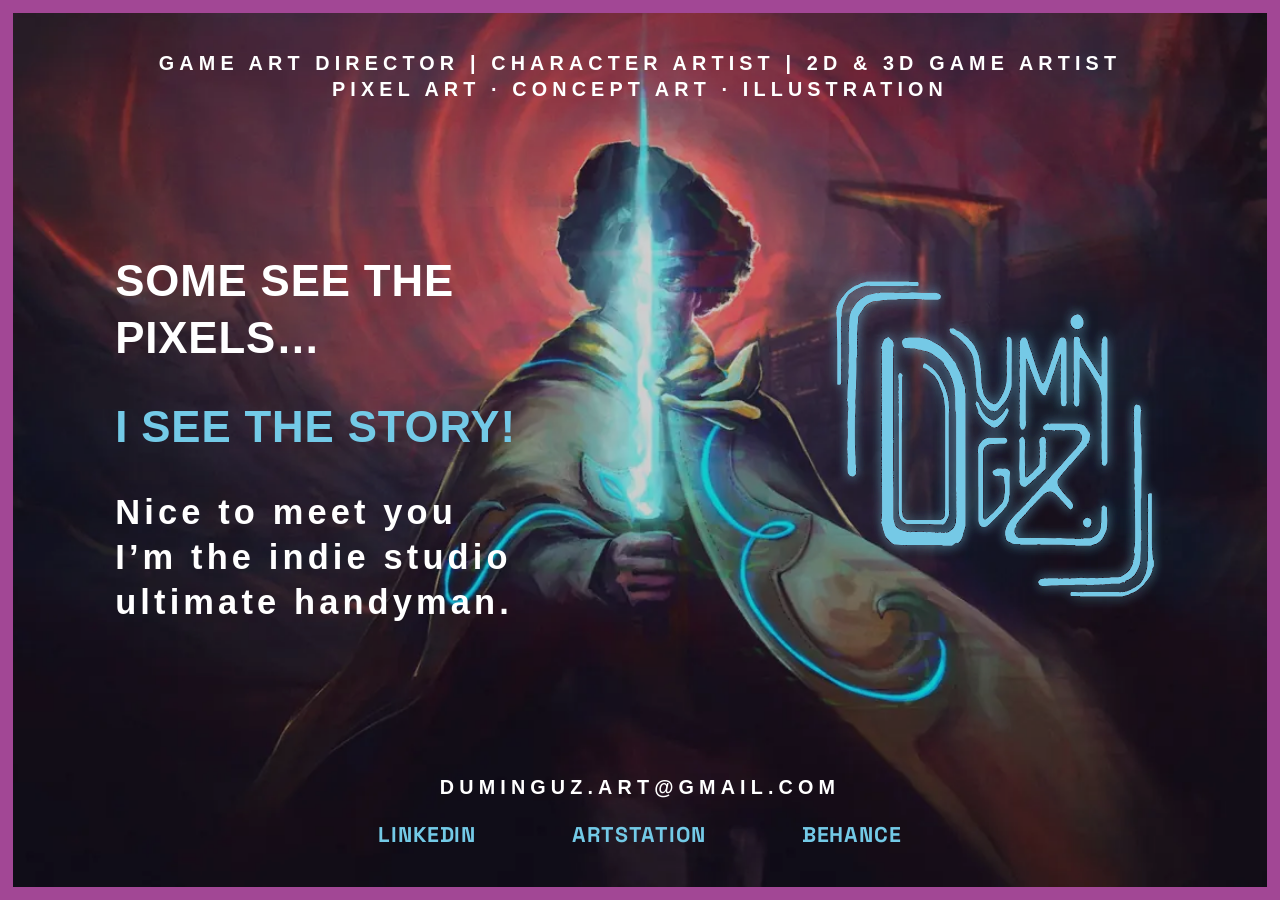
==== commit 52aaa415: "refactor(hero): move from scaled design pixels to a fluid responsive system Type. The eight named st" ====
--- a/index.html
+++ b/index.html
@@ -51,35 +51,46 @@
   <!-- Frame_window. The border is CSS; the two corner details are still missing. -->
   <div class="stage__frame" aria-hidden="true"></div>
 
-  <p class="stage__roles dgz-caption">
-    Game Art Director | Character Artist | 2D &amp; 3D Game Artist<br>
-    Pixel Art &middot; Concept Art &middot; Illustration
-  </p>
+  <!-- Three rows, distributed with space-between. The vertical rhythm is a
+       relationship, not a set of coordinates, so it redistributes at any
+       window height instead of leaving a hole or crushing the edges. -->
+  <div class="stage__grid">
 
-  <div class="stage__pitch">
-    <!-- Two blocks, not one wrapped line. The break after "pixels..." is
-         authored, and the second half is set in sky blue. -->
-    <h1 class="dgz-h2">
-      <span class="stage__pitch-a">Some see the<br>pixels&hellip;</span>
-      <span class="stage__pitch-b">I see the story!</span>
-    </h1>
-    <p class="dgz-sub">Nice to meet you<br>I&rsquo;m the indie studio<br>ultimate handyman.</p>
+    <p class="stage__roles dgz-caption">
+      Game Art Director | Character Artist | 2D &amp; 3D Game Artist<br>
+      Pixel Art &middot; Concept Art &middot; Illustration
+    </p>
+
+    <div class="stage__body">
+      <div class="stage__pitch">
+        <!-- Two blocks, not one wrapped line. The break after "pixels..." is
+             authored, and the second half is set in sky blue. -->
+        <h1 class="dgz-h2">
+          <span class="stage__pitch-a">Some see the<br>pixels&hellip;</span>
+          <span class="stage__pitch-b">I see the story!</span>
+        </h1>
+        <p class="dgz-sub">Nice to meet you<br>I&rsquo;m the indie studio<br>ultimate handyman.</p>
+      </div>
+
+      <!-- The neon mark is three stacked groups; that is how the glow is built. -->
+      <div class="stage__logo">
+        <img src="img/hero/logo-a.svg" alt="Duminguz">
+        <img src="img/hero/logo-b.svg" alt="" aria-hidden="true">
+        <img src="img/hero/logo-c.svg" alt="" aria-hidden="true">
+      </div>
+    </div>
+
+    <div class="stage__foot">
+      <a class="stage__mail dgz-caption" href="mailto:duminguz.art@gmail.com">duminguz.art@gmail.com</a>
+
+      <nav class="stage__links" aria-label="Profiles">
+        <a class="is-linkedin dgz-button"   href="https://www.linkedin.com/in/duminguz/" target="_blank" rel="noopener">LinkedIn</a>
+        <a class="is-artstation dgz-button" href="https://www.artstation.com/joaoduminguz" target="_blank" rel="noopener">ArtStation</a>
+        <a class="is-behance dgz-button"    href="https://www.behance.net/joaoduminguz" target="_blank" rel="noopener">Behance</a>
+      </nav>
+    </div>
+
   </div>
-
-  <!-- The neon mark is three stacked groups; that is how the glow is built. -->
-  <div class="stage__logo">
-    <img src="img/hero/logo-a.svg" alt="Duminguz">
-    <img src="img/hero/logo-b.svg" alt="" aria-hidden="true">
-    <img src="img/hero/logo-c.svg" alt="" aria-hidden="true">
-  </div>
-
-  <a class="stage__mail dgz-caption" href="mailto:duminguz.art@gmail.com">duminguz.art@gmail.com</a>
-
-  <nav class="stage__links" aria-label="Profiles">
-    <a class="is-linkedin dgz-button"   href="https://www.linkedin.com/in/duminguz/" target="_blank" rel="noopener">LinkedIn</a>
-    <a class="is-artstation dgz-button" href="https://www.artstation.com/joaoduminguz" target="_blank" rel="noopener">ArtStation</a>
-    <a class="is-behance dgz-button"    href="https://www.behance.net/joaoduminguz" target="_blank" rel="noopener">Behance</a>
-  </nav>
 
 </main>
 
--- a/css/brand.css
+++ b/css/brand.css
@@ -64,14 +64,18 @@
   --dgz-w-body:     400;
   --dgz-w-body-b:   700;
 
-  /* The design unit.
-
-     The type scale below is authored at 1920 wide, so every size is written as
-     a count of design pixels times this unit. On a normal flowing page one
-     design pixel is one CSS pixel. Inside a fixed-ratio stage the stage sets
-     it to a fraction of its own width instead, and the whole scale rides the
-     stage with no second set of numbers to keep in sync. */
-  --dgz-u: 1px;
+  /* The design unit -- for PICTURE, not for type.
+
+     The design is authored at 1920 wide, so one design pixel is 1/1920 of the
+     viewport width, floored so it never disappears and capped at 1px so the
+     drawing never exceeds the size it was drawn at.
+
+     WIDTH ONLY, deliberately. It was `min(vw, vh)` until 2026-09-23, which
+     made everything shrink when a window got shorter -- correct for fitting a
+     whole picture on screen, wrong for a page. Type left this unit at the same
+     time and is fluid on its own terms below; what stays here is the frame
+     border, the mark and anything else that is genuinely drawing. */
+  --dgz-u: clamp(0.34px, 0.0520833vw, 1px);
 }
 
 /* --------------------------------------------------------------------------
@@ -82,6 +86,21 @@
    Line height is a ratio rather than the stated px, so a style holds at any
    size. Every one of the eight lands between 1.286 and 1.308, which is a
    designed constant and not eight separate decisions.
+
+   FLUID since 2026-09-23. Each size is `clamp(floor, fluid, design size)`,
+   interpolated linearly between a 480 and a 1920 viewport:
+
+     - the DESIGN SIZE is the ceiling, reached at 1920 and never exceeded, so
+       the type is never larger than it was drawn;
+     - the FLOOR is a readable size, chosen per style rather than derived, so
+       a caption stays legible where proportional scaling would have made it
+       9px on a phone;
+     - it follows the WIDTH only. Window height must not change reading size,
+       which is what the previous `min(vw, vh)` unit did.
+
+   Floor and ceiling are in `rem` on purpose: a `px` clamp ignores the reader's
+   own browser font size, which is the one accessibility setting a type scale
+   has no business overriding.
    -------------------------------------------------------------------------- */
 
 .dgz-h0, .dgz-h1, .dgz-h2, .dgz-sub, .dgz-caption {
@@ -96,7 +115,7 @@
    one with negative tracking: at 116 the letters close up on their own. */
 .dgz-h0 {
   font-weight: 300;
-  font-size: calc(116 * var(--dgz-u));
+  font-size: clamp(2.5000rem, 0.9167rem + 5.2778vw, 7.2500rem);
   line-height: 1.3017;             /* 151 / 116 */
   letter-spacing: -0.02em;
   text-transform: uppercase;
@@ -105,7 +124,7 @@
 /* H1_DGZ -- SemiBold */
 .dgz-h1 {
   font-weight: 600;
-  font-size: calc(72 * var(--dgz-u));
+  font-size: clamp(1.8750rem, 1.0rem + 2.9167vw, 4.5000rem);
   line-height: 1.3056;             /* 94 / 72 */
   letter-spacing: 0.02em;
   text-transform: uppercase;
@@ -116,7 +135,7 @@
    value, not as the label. */
 .dgz-h2 {
   font-weight: 700;
-  font-size: calc(58 * var(--dgz-u));
+  font-size: clamp(1.6250rem, 0.9583rem + 2.2222vw, 3.6250rem);
   line-height: 1.2931;             /* 75 / 58 */
   letter-spacing: 0.02em;
   text-transform: uppercase;
@@ -125,7 +144,7 @@
 /* Sub_DGZ -- Bold. The one display style that is not uppercase. */
 .dgz-sub {
   font-weight: 700;
-  font-size: calc(46 * var(--dgz-u));
+  font-size: clamp(1.2500rem, 0.7083rem + 1.8056vw, 2.8750rem);
   line-height: 1.3043;             /* 60 / 46 */
   letter-spacing: 0.12em;
 }
@@ -134,7 +153,7 @@
    and it is what makes a caption read as a label rather than as small text. */
 .dgz-caption {
   font-weight: 700;
-  font-size: calc(26 * var(--dgz-u));
+  font-size: clamp(0.7500rem, 0.4583rem + 0.9722vw, 1.6250rem);
   line-height: 1.3077;             /* 34 / 26 */
   letter-spacing: 0.26em;
   text-transform: uppercase;
@@ -153,7 +172,7 @@
 /* Button_DGZ -- Bold */
 .dgz-button {
   font-weight: 700;
-  font-size: calc(28 * var(--dgz-u));
+  font-size: clamp(0.8125rem, 0.5000rem + 1.0417vw, 1.7500rem);
   line-height: 1.2857;             /* 36 / 28 */
   letter-spacing: 0.04em;
   text-transform: uppercase;
@@ -163,7 +182,7 @@
    case separate them. */
 .dgz-body {
   font-weight: 400;
-  font-size: calc(28 * var(--dgz-u));
+  font-size: clamp(0.9375rem, 0.6667rem + 0.9028vw, 1.7500rem);
   line-height: 1.2857;             /* 36 / 28 */
   letter-spacing: 0.04em;
 }
--- a/css/hero.css
+++ b/css/hero.css
@@ -3,18 +3,25 @@
 
    Figma kTQ4xLTJJ16sMcs4JTvRRg, node 2348:246. Authored at 1920 x 1080.
 
-   NOT a fixed 16:9 stage any more. Rebuilt 2026-09-23 to João's rule:
-
-     "o background deve ajustar de acordo com o tamanho da tela de forma
-      responsiva. assim como o texto deve se movimentar acompanhando o
-      alinhamento a esquerda do texto h1 e h2, da logo a direita e o conteudo
-      centralizado segue centralizado. A foto deve aumentar de acordo com a
-      largura, mas sempre alinhada ao topo e centralizada."
-
-   So the frame fills the viewport and the composition ANCHORS rather than
-   scales: the pitch holds the left edge, the mark holds the right, the roles
-   line, the mail and the buttons stay centred, and the art covers from the
-   top. Only the type and the insets scale, on the tighter of the two axes.
+   FLUID, since 2026-09-23. Three rebuilds got here and the last two matter:
+
+     1. a fixed 16:9 stage that scaled whole, like a poster;
+     2. a full-viewport stage with the composition ANCHORED to the edges but
+        still positioned in absolute design-pixel coordinates;
+     3. this -- a flow layout whose spacing is a set of RELATIONSHIPS.
+
+   Why (2) was not enough: its vertical rhythm was still fixed numbers, so a
+   window of a different height left a hole in the middle or crushed the top
+   and bottom, and its unit followed `min(vw, vh)`, which shrank the type when
+   a window got shorter. Type has left that unit entirely -- it is fluid on its
+   own terms in brand.css -- and what remains on `--dgz-u` is drawing: the
+   frame border and the mark.
+
+   THE COST, accepted knowingly: the page no longer reproduces the frame pixel
+   for pixel. It matches at the reference size and holds the relationships
+   everywhere else. Five of the six pages in the Ronaldo plan carry
+   variable-length content and could never have been fixed compositions, so
+   this system was needed regardless.
 
    THE LAYOUT IS THE ART DIRECTOR'S. Reproduce it; do not "improve" it here.
    ========================================================================== */
@@ -47,18 +54,6 @@
   height: 100dvh;                  /* so a mobile browser's chrome cannot clip it */
   overflow: hidden;
   background: var(--dgz-ink);
-
-  /* One design pixel.
-
-     The design is 1920 x 1080, so `min()` takes whichever axis is tighter and
-     the composition never outgrows the screen on either one. The floor stops
-     the type vanishing on a small window; there is no ceiling, because a
-     larger screen should get larger type. */
-  --dgz-u: max(0.5px, min(0.0520833vw, 0.0925926vh));
-
-  /* Content inset from the frame. Read off the updated frame, where the pitch
-     and the mark sit symmetrically about 170 from their own edges. */
-  --pad: calc(170 * var(--dgz-u));
 }
 
 /* The art covers from the TOP, centred horizontally, growing with the width.
@@ -79,20 +74,60 @@
    No asset. The file states a plain border, and a border scales exactly and
    re-colours in one line, where an SVG has to be re-exported for either. The
    two corner details (Detail1, Details2) are drawn vectors and are NOT here
-   yet -- see DuminguzHUB/portfolio/duminguz-art/ui/components.md §3. */
+   yet -- see DuminguzHUB/portfolio/duminguz-art/ui/components.md section 3. */
 .stage__frame {
   position: absolute;
   inset: 0;
   border: calc(20 * var(--dgz-u)) solid var(--hero-frame);
   pointer-events: none;
+  z-index: 2;
+}
+
+/* --------------------------------------------------------------------------
+   The layout -- three rows, distributed
+
+   `space-between` is the whole vertical system. The roles line sits at the
+   top, the foot at the bottom, and the body takes what is left, so the rhythm
+   redistributes itself at any window height instead of being a set of
+   coordinates that only holds at one.
+
+   The side padding says the same thing three ways: a floor in rem so it never
+   disappears on a phone, a fluid middle so it grows with the window, and the
+   design's 260 as the ceiling so it never exceeds what was drawn.
+   -------------------------------------------------------------------------- */
+.stage__grid {
+  position: relative;
+  z-index: 1;
+  height: 100%;
+  display: flex;
+  flex-direction: column;
+  justify-content: space-between;
+  gap: clamp(1.5rem, 3vw, 3.5rem);
+  padding: clamp(1.5rem, 4vw, 5.5rem) clamp(1.25rem, 9vw, 16.25rem);
+}
+
+/* The middle row: pitch left, mark right, centred against each other. */
+.stage__body {
+  display: flex;
+  align-items: center;
+  justify-content: space-between;
+  gap: clamp(1.5rem, 4vw, 6rem);
+  flex: 1;
+  min-height: 0;
+}
+
+.stage__foot {
+  display: flex;
+  flex-direction: column;
+  align-items: center;
+  gap: clamp(.75rem, 1.6vw, 2.25rem);
 }
 
 /* --------------------------------------------------------------------------
    Type
 
-   Every block now takes a NAMED STYLE from the scale in brand.css. Nothing
-   here sets a size, a weight or a tracking -- only position and colour. That
-   is the point of the scale: a change of type is a change in one place.
+   Every block takes a NAMED STYLE from the scale in brand.css. Nothing here
+   sets a size, a weight or a tracking -- only position and colour.
    -------------------------------------------------------------------------- */
 
 .stage__roles,
@@ -103,63 +138,56 @@
   color: #fff;
 }
 
-/* Caption_DGZ, centred at the top */
+/* Caption_DGZ, centred at the top. */
 .stage__roles {
-  position: absolute;
-  top: calc(94 * var(--dgz-u));
-  left: 50%;
-  transform: translateX(-50%);
-  width: 100%;
   text-align: center;
-  white-space: nowrap;
-}
-
-/* The pitch holds the LEFT edge -- it moves with it rather than scaling with
-   the frame. Headline and subline flow as one block, because anchoring each
-   at its own fixed y makes them collide the moment a face substitutes. */
+  text-wrap: balance;
+}
+
 /* EVERY break in this block is authored with <br>, and nothing here wraps.
 
-   That is deliberate and it is the third time the lesson has been paid for.
-   Relying on a box width to produce a break means the break belongs to the
-   font metrics, not to the design: Chakra Petch re-broke it once by being
-   1.5x wider than TT Carvist, and `text-wrap: balance` -- inherited from the
-   h1 rule in brand.css -- re-broke it again by splitting the lines evenly
-   instead of greedily. With `nowrap`, a face that stops fitting overflows
-   visibly instead of quietly recomposing the headline. */
+   Third time this has been paid for. Relying on a box width to produce a
+   break means the break belongs to the font metrics, not to the design:
+   Chakra Petch re-broke it once by setting 1.5x wider than TT Carvist, and
+   `text-wrap: balance` -- inherited from the h1 rule in brand.css -- re-broke
+   it again by splitting the lines evenly instead of greedily. With `nowrap`,
+   a face that stops fitting overflows visibly instead of quietly recomposing
+   the headline. */
 .stage__pitch {
-  position: absolute;
-  left: var(--pad);
-  top: calc(257 * var(--dgz-u));
   white-space: nowrap;
   text-wrap: nowrap;
 }
 
 /* H2_DGZ. Two blocks with a gap, not one wrapped line: the break after
-   "pixels..." is authored, and the second half is the one set in sky blue. */
+   "pixels..." is authored, and the second half is the one set in sky blue.
+
+   The gaps are in `em` now rather than design pixels, so they scale with the
+   type they separate rather than with the window. That is what keeps the
+   block reading as one thing at every size. */
 .stage__pitch h1 > span {
   display: block;
 }
 
 .stage__pitch-b {
-  margin-top: calc(54 * var(--dgz-u));
+  margin-top: .75em;
   color: var(--dgz-blue);
 }
 
-/* Sub_DGZ. The three lines are authored with <br>, so `nowrap` states that: a
-   face that stops fitting will overflow visibly instead of quietly breaking a
-   phrase in half, which is what happened when Chakra Petch arrived. */
 .stage__pitch p {
-  margin-top: calc(54 * var(--dgz-u));
-  white-space: nowrap;
-}
-
-/* Duminguz_Logo_Colored holds the RIGHT edge. Three stacked groups, which is
-   how the neon is built -- they are not duplicates. */
+  margin-top: 1em;
+}
+
+/* Duminguz_Logo_Colored. Three stacked groups, which is how the neon is built
+   -- they are not duplicates. It is drawing, so it rides --dgz-u and is capped
+   at the size it was drawn, with a floor so it does not vanish. */
 .stage__logo {
-  position: absolute;
-  right: var(--pad);
-  top: calc(344 * var(--dgz-u));
-  width: calc(250 * var(--dgz-u));
+  position: relative;
+  flex: 0 0 auto;
+  /* The `vh` cap is the one place height is allowed back in, and only because
+     this is a picture. A drawing that does not fit the window should shrink;
+     a paragraph should not, which is why type is on width alone. */
+  width: min(calc(510 * var(--dgz-u)), 46vh);
+  min-width: clamp(7rem, 22vw, 10rem);
   aspect-ratio: 1;
 }
 
@@ -170,12 +198,7 @@
   height: 100%;
 }
 
-/* Caption_DGZ, centred, anchored to the BOTTOM */
 .stage__mail {
-  position: absolute;
-  bottom: calc(114 * var(--dgz-u));
-  left: 50%;
-  transform: translateX(-50%);
   text-decoration: none;
   white-space: nowrap;
 }
@@ -184,83 +207,99 @@
 .stage__mail:focus-visible { color: var(--dgz-blue); }
 
 /* --------------------------------------------------------------------------
-   The three buttons -- Button_DGZ, a centred row anchored to the bottom.
-   They were three absolutely-positioned boxes at measured x values; the
-   updated frame spaces them evenly about the centre, so they are a row.
+   The three buttons -- the Empty family of the button component set.
+
+   ALL THREE ARE IDENTICAL. The frame draws LinkedIn differently because it is
+   demonstrating the hover state on one of them, not because that button is
+   special -- confirmed by Joao 2026-09-23.
+
+   The state IS the colour: the set encodes rest, hover and pressed as three
+   colours rather than three shades of one, and the same sequence runs through
+   every button type. Nothing here changes size or position, so the row never
+   shifts under the cursor.
    -------------------------------------------------------------------------- */
 .stage__links {
-  position: absolute;
-  bottom: calc(32 * var(--dgz-u));
-  left: 50%;
-  transform: translateX(-50%);
   display: flex;
-  gap: calc(145 * var(--dgz-u));
-  white-space: nowrap;
-}
-
+  flex-wrap: wrap;
+  justify-content: center;
+  gap: clamp(1.5rem, 7.5vw, 9rem);
+}
+
+/* Empty -- at rest */
 .stage__links a {
+  position: relative;
   text-decoration: none;
   color: var(--dgz-blue);
-  transition: color .2s ease, transform .2s ease;
-}
-
+  transition: color .2s ease;
+}
+
+/* EmptyHover -- the type takes the accent and a vector underlines it.
+   Focus gets the same treatment: on a frameless button the hover state is the
+   only thing that says "this is a link", so a keyboard visitor needs it too. */
 .stage__links a:hover,
-.stage__links a:focus-visible { color: #fff; transform: translateY(-2px); }
-
-/* LinkedIn is the one in orchid, with a glow and a rule under it.
-
-   OPEN: the button component set says an underline belongs to EmptyHover, so
-   this may be a hover state reproduced as a permanent style. See
-   DuminguzHUB/portfolio/duminguz-art/ui/components.md §8.6 -- one line either
-   way, once it is decided. */
-.stage__links .is-linkedin {
-  position: relative;
-  color: var(--dgz-orchid);
-  text-shadow: 0 0 2.25px rgba(115, 202, 231, .42);
-}
-
-.stage__links .is-linkedin::after {
+.stage__links a:focus-visible { color: var(--dgz-clay); }
+
+/* The underline is drawn always and revealed by state, so it is not being
+   fetched at the moment the cursor arrives. Sized in `em` so it tracks the
+   word rather than the window.
+
+   ASSET IS PROVISIONAL: this is `linkedin-rule.svg`, exported back when the
+   rule was thought to belong to one button. It belongs to the component, and
+   the set draws it two-toned and stepped, which a single-colour rule cannot
+   be. Needs re-exporting as `button-underline.svg`. */
+.stage__links a::after {
   content: "";
   position: absolute;
   left: -8%;
   right: -12%;
-  bottom: calc(-8 * var(--dgz-u));
-  height: calc(4 * var(--dgz-u));
+  bottom: -.35em;
+  height: .14em;
   background: url("../img/hero/linkedin-rule.svg") no-repeat center / 100% 100%;
-}
+  opacity: 0;
+  transition: opacity .2s ease;
+}
+
+.stage__links a:hover::after,
+.stage__links a:focus-visible::after { opacity: 1; }
+
+/* EmptyPressed -- while the click is HELD, and nothing else. `:active` is the
+   whole implementation: it cannot persist after release, which is exactly what
+   a toggled class would get wrong.
+
+   COLOUR IS PROVISIONAL: the `response` role, orchid. The set draws
+   EmptyPressed in a magenta visibly hotter than orchid and its hex has not
+   been read yet -- one line when it is. */
+.stage__links a:active { color: var(--dgz-orchid); }
 
 /* --------------------------------------------------------------------------
    Portrait -- DGZ_homePageMOBILE, Figma 2350:481.
 
-   His own 9:16 frame, not a reflow of the desktop one. The positions below
-   are still measured off a screenshot rather than the file, and are the last
-   part of this page not read from the design.
+   His own 9:16 frame, not a reflow of the landscape one: the pitch is right
+   aligned and the mark drops below it rather than sitting beside it.
    -------------------------------------------------------------------------- */
 @media (max-aspect-ratio: 1 / 1) {
-  .stage {
-    /* The mobile frame is authored at 1080 wide and states its sizes in its
-       own pixels -- MobileCaption_DGZ is 26 there, not 26 scaled down -- so
-       the design unit divides by 1080 and 1920, not the other way round. */
-    --dgz-u: max(0.5px, min(0.0925926vw, 0.0520833vh));
-    --pad: calc(80 * var(--dgz-u));
+  /* The mobile frame is authored at 1080 wide, so a design pixel is 1/1080 of
+     the viewport rather than 1/1920. */
+  .stage { --dgz-u: clamp(0.34px, 0.0925926vw, 1px); }
+
+  .stage__body {
+    flex-direction: column;
+    align-items: flex-end;
+    justify-content: center;
+    gap: clamp(2rem, 8vw, 5rem);
   }
 
-  /* The pitch block sits RIGHT aligned, unlike the landscape frame */
-  .stage__pitch {
-    left: auto;
-    right: var(--pad);
-    text-align: right;
-  }
-
-  /* The mark drops to the middle right, over the cloak */
-  .stage__logo {
-    top: calc(880 * var(--dgz-u));
-    width: calc(430 * var(--dgz-u));
-  }
-
-  .stage__links { gap: calc(90 * var(--dgz-u)); }
+  .stage__pitch { text-align: right; }
+
+  .stage__logo { width: calc(430 * var(--dgz-u)); }
+
+  /* At the readable floor this line is wider than a phone, so it wraps. A
+     legible size that wraps beats a composed line nobody can read. */
+  .stage__roles { white-space: normal; }
 }
 
 @media (prefers-reduced-motion: reduce) {
-  .stage__links a, .stage__mail { transition: none; }
-}
+  .stage__links a,
+  .stage__links a::after,
+  .stage__mail { transition: none; }
+}
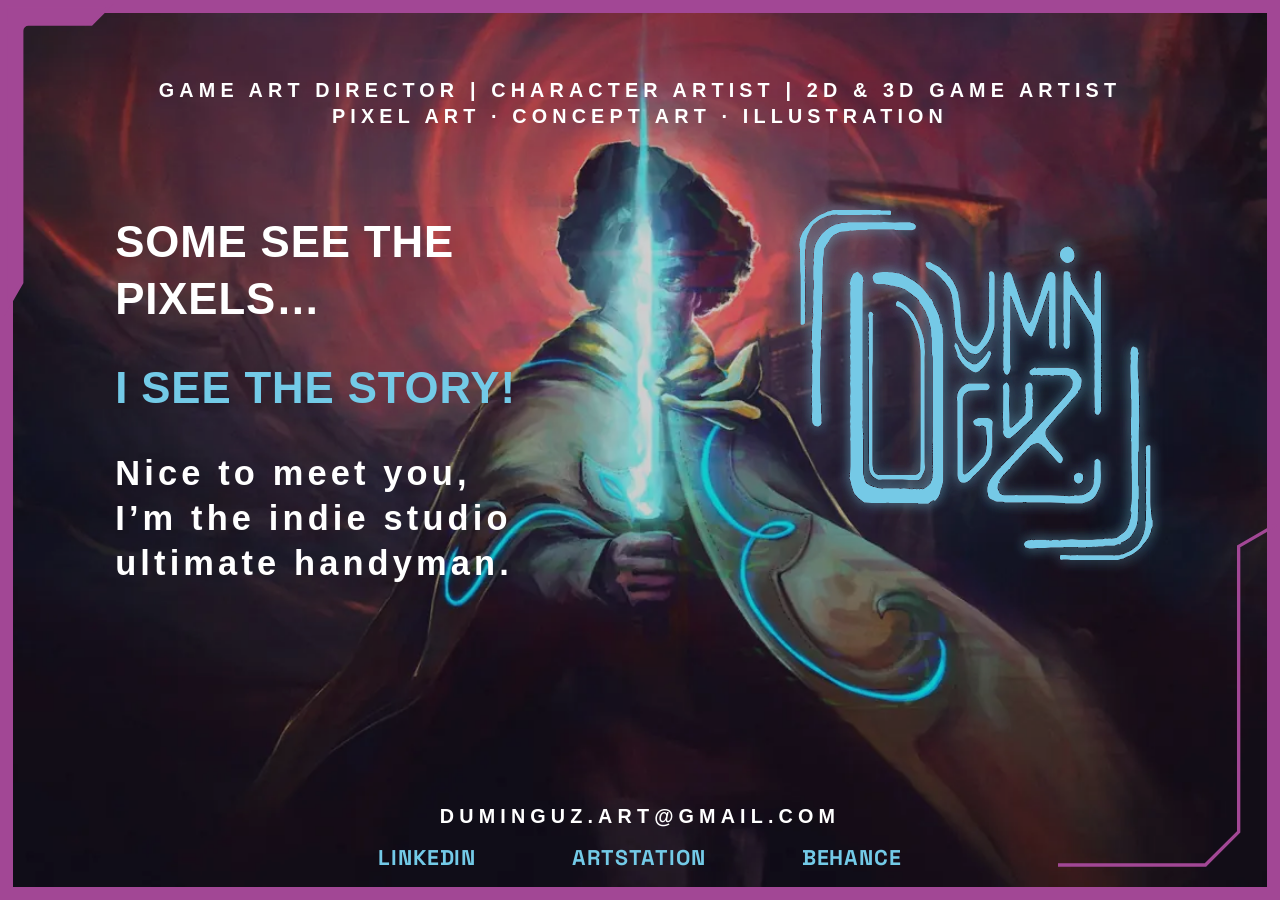
==== commit a16caf31: "feat(hero): position vertically against the artwork, and add the corner vectors Vertical positions a" ====
--- a/index.html
+++ b/index.html
@@ -33,63 +33,64 @@
 <main class="stage">
 
   <picture>
-    <source media="(max-aspect-ratio: 1/1)"
-            srcset="img/hero/backdrop-portrait-540.webp 540w,
-                    img/hero/backdrop-portrait-720.webp 720w,
-                    img/hero/backdrop-portrait.webp 1080w"
-            sizes="100vw">
-    <img class="stage__bg"
-         src="img/hero/backdrop.webp"
-         srcset="img/hero/backdrop-640.webp 640w,
-                 img/hero/backdrop-1024.webp 1024w,
-                 img/hero/backdrop-1440.webp 1440w,
-                 img/hero/backdrop.webp 1920w"
-         sizes="100vw"
-         alt="" aria-hidden="true" width="1920" height="1080">
+      <source media="(max-aspect-ratio: 1/1)"
+              srcset="img/hero/backdrop-portrait-540.webp 540w,
+                      img/hero/backdrop-portrait-720.webp 720w,
+                      img/hero/backdrop-portrait.webp 1080w"
+              sizes="100vw">
+      <img class="stage__bg"
+           src="img/hero/backdrop.webp"
+           srcset="img/hero/backdrop-640.webp 640w,
+                   img/hero/backdrop-1024.webp 1024w,
+                   img/hero/backdrop-1440.webp 1440w,
+                   img/hero/backdrop.webp 1920w"
+           sizes="100vw"
+           alt="" aria-hidden="true" width="1920" height="1080">
   </picture>
 
-  <!-- Frame_window. The border is CSS; the two corner details are still missing. -->
+  <p class="stage__roles dgz-caption">
+    Game Art Director | Character Artist | 2D &amp; 3D Game Artist<br>
+    Pixel Art &middot; Concept Art &middot; Illustration
+  </p>
+
+  <div class="stage__pitch">
+    <!-- Two blocks, not one wrapped line. The break after "pixels..." is
+         authored, and the second half is set in sky blue. -->
+    <h1 class="dgz-h2">
+      <span class="stage__pitch-a">Some see the<br>pixels&hellip;</span>
+      <span class="stage__pitch-b">I see the story!</span>
+    </h1>
+    <p class="dgz-sub">Nice to meet you,<br>I&rsquo;m the indie studio<br>ultimate handyman.</p>
+  </div>
+
+  <!-- The neon mark is three stacked groups; that is how the glow is built. -->
+  <div class="stage__logo">
+    <img src="img/hero/logo-a.svg" alt="Duminguz">
+    <img src="img/hero/logo-b.svg" alt="" aria-hidden="true">
+    <img src="img/hero/logo-c.svg" alt="" aria-hidden="true">
+  </div>
+
+  <!-- Frame_window. Rectangle is the CSS border; Detail1 and Details2 are the
+       two drawn vectors, at opposite corners. The whole group rotates 90 on
+       portrait, so it lives in its own box. -->
   <div class="stage__frame" aria-hidden="true"></div>
+  <div class="stage__details" aria-hidden="true">
+    <span class="stage__detail stage__detail--a"></span>
+    <span class="stage__detail stage__detail--b"></span>
+  </div>
 
-  <!-- Three rows, distributed with space-between. The vertical rhythm is a
-       relationship, not a set of coordinates, so it redistributes at any
-       window height instead of leaving a hole or crushing the edges. -->
-  <div class="stage__grid">
+  <!-- The foot belongs to the WINDOW, not to the painting. When the backdrop
+       is cropped at the bottom, anything pinned to the artwork goes off screen
+       with it -- and a contact address that scrolls out of reach is a bug, not
+       a composition. -->
+  <div class="stage__foot">
+    <a class="stage__mail dgz-caption" href="mailto:duminguz.art@gmail.com">duminguz.art@gmail.com</a>
 
-    <p class="stage__roles dgz-caption">
-      Game Art Director | Character Artist | 2D &amp; 3D Game Artist<br>
-      Pixel Art &middot; Concept Art &middot; Illustration
-    </p>
-
-    <div class="stage__body">
-      <div class="stage__pitch">
-        <!-- Two blocks, not one wrapped line. The break after "pixels..." is
-             authored, and the second half is set in sky blue. -->
-        <h1 class="dgz-h2">
-          <span class="stage__pitch-a">Some see the<br>pixels&hellip;</span>
-          <span class="stage__pitch-b">I see the story!</span>
-        </h1>
-        <p class="dgz-sub">Nice to meet you<br>I&rsquo;m the indie studio<br>ultimate handyman.</p>
-      </div>
-
-      <!-- The neon mark is three stacked groups; that is how the glow is built. -->
-      <div class="stage__logo">
-        <img src="img/hero/logo-a.svg" alt="Duminguz">
-        <img src="img/hero/logo-b.svg" alt="" aria-hidden="true">
-        <img src="img/hero/logo-c.svg" alt="" aria-hidden="true">
-      </div>
-    </div>
-
-    <div class="stage__foot">
-      <a class="stage__mail dgz-caption" href="mailto:duminguz.art@gmail.com">duminguz.art@gmail.com</a>
-
-      <nav class="stage__links" aria-label="Profiles">
-        <a class="is-linkedin dgz-button"   href="https://www.linkedin.com/in/duminguz/" target="_blank" rel="noopener">LinkedIn</a>
-        <a class="is-artstation dgz-button" href="https://www.artstation.com/joaoduminguz" target="_blank" rel="noopener">ArtStation</a>
-        <a class="is-behance dgz-button"    href="https://www.behance.net/joaoduminguz" target="_blank" rel="noopener">Behance</a>
-      </nav>
-    </div>
-
+    <nav class="stage__links" aria-label="Profiles">
+      <a class="is-linkedin dgz-button"   href="https://www.linkedin.com/in/duminguz/" target="_blank" rel="noopener">LinkedIn</a>
+      <a class="is-artstation dgz-button" href="https://www.artstation.com/joaoduminguz" target="_blank" rel="noopener">ArtStation</a>
+      <a class="is-behance dgz-button"    href="https://www.behance.net/duminguz" target="_blank" rel="noopener">Behance</a>
+    </nav>
   </div>
 
 </main>
--- a/css/brand.css
+++ b/css/brand.css
@@ -76,6 +76,18 @@
      time and is fluid on its own terms below; what stays here is the frame
      border, the mark and anything else that is genuinely drawing. */
   --dgz-u: clamp(0.34px, 0.0520833vw, 1px);
+
+  /* One knob for the whole type system.
+
+     The eight sizes are AUTHORED, not generated -- their ratios are
+     1.61, 1.24, 1.26, 1.64, 1.08, so no single modular scale produces
+     them and imposing one would overwrite the design. This multiplies
+     them instead, so the system moves as a whole and the relationships
+     between styles never drift.
+
+     Set it on :root to retune everything, or on one section to make that
+     section quieter or louder than the rest. */
+  --dgz-type-scale: 1;
 }
 
 /* --------------------------------------------------------------------------
@@ -107,7 +119,7 @@
   font-family: var(--dgz-font-display);
 }
 
-.dgz-button, .dgz-body {
+.dgz-button, .dgz-body, .dgz-body-accent {
   font-family: var(--dgz-font-body);
 }
 
@@ -115,7 +127,7 @@
    one with negative tracking: at 116 the letters close up on their own. */
 .dgz-h0 {
   font-weight: 300;
-  font-size: clamp(2.5000rem, 0.9167rem + 5.2778vw, 7.2500rem);
+  font-size: calc(clamp(2.5000rem, 0.9167rem + 5.2778vw, 7.2500rem) * var(--dgz-type-scale));
   line-height: 1.3017;             /* 151 / 116 */
   letter-spacing: -0.02em;
   text-transform: uppercase;
@@ -124,7 +136,7 @@
 /* H1_DGZ -- SemiBold */
 .dgz-h1 {
   font-weight: 600;
-  font-size: clamp(1.8750rem, 1.0rem + 2.9167vw, 4.5000rem);
+  font-size: calc(clamp(1.8750rem, 1.0rem + 2.9167vw, 4.5000rem) * var(--dgz-type-scale));
   line-height: 1.3056;             /* 94 / 72 */
   letter-spacing: 0.02em;
   text-transform: uppercase;
@@ -135,7 +147,7 @@
    value, not as the label. */
 .dgz-h2 {
   font-weight: 700;
-  font-size: clamp(1.6250rem, 0.9583rem + 2.2222vw, 3.6250rem);
+  font-size: calc(clamp(1.6250rem, 0.9583rem + 2.2222vw, 3.6250rem) * var(--dgz-type-scale));
   line-height: 1.2931;             /* 75 / 58 */
   letter-spacing: 0.02em;
   text-transform: uppercase;
@@ -144,7 +156,7 @@
 /* Sub_DGZ -- Bold. The one display style that is not uppercase. */
 .dgz-sub {
   font-weight: 700;
-  font-size: clamp(1.2500rem, 0.7083rem + 1.8056vw, 2.8750rem);
+  font-size: calc(clamp(1.2500rem, 0.7083rem + 1.8056vw, 2.8750rem) * var(--dgz-type-scale));
   line-height: 1.3043;             /* 60 / 46 */
   letter-spacing: 0.12em;
 }
@@ -153,7 +165,7 @@
    and it is what makes a caption read as a label rather than as small text. */
 .dgz-caption {
   font-weight: 700;
-  font-size: clamp(0.7500rem, 0.4583rem + 0.9722vw, 1.6250rem);
+  font-size: calc(clamp(0.7500rem, 0.4583rem + 0.9722vw, 1.6250rem) * var(--dgz-type-scale));
   line-height: 1.3077;             /* 34 / 26 */
   letter-spacing: 0.26em;
   text-transform: uppercase;
@@ -172,7 +184,7 @@
 /* Button_DGZ -- Bold */
 .dgz-button {
   font-weight: 700;
-  font-size: clamp(0.8125rem, 0.5000rem + 1.0417vw, 1.7500rem);
+  font-size: calc(clamp(0.8125rem, 0.5000rem + 1.0417vw, 1.7500rem) * var(--dgz-type-scale));
   line-height: 1.2857;             /* 36 / 28 */
   letter-spacing: 0.04em;
   text-transform: uppercase;
@@ -180,11 +192,23 @@
 
 /* Body_DGZ -- Regular. Same size and metrics as the button; only weight and
    case separate them. */
-.dgz-body {
+.dgz-body,
+.dgz-body-accent {
   font-weight: 400;
-  font-size: clamp(0.9375rem, 0.6667rem + 0.9028vw, 1.7500rem);
+  font-size: calc(clamp(0.9375rem, 0.6667rem + 0.9028vw, 1.7500rem) * var(--dgz-type-scale));
   line-height: 1.2857;             /* 36 / 28 */
   letter-spacing: 0.04em;
+}
+
+/* Body Accent -- the ninth style, added from the type specimen 2026-09-23.
+
+   QUESTION OUTSTANDING: the specimen labels it "Space Grotesk - Regular", the
+   same as Body, but renders it visibly heavier. Same family, size, line and
+   tracking, so weight is the only thing that can be carrying the difference,
+   and Space Grotesk's next step up is Medium 500. Built at 500; if the label
+   is right and the weight is the typo, this is one line. */
+.dgz-body-accent {
+  font-weight: 500;
 }
 
 /* --------------------------------------------------------------------------
--- a/css/hero.css
+++ b/css/hero.css
@@ -54,11 +54,31 @@
   height: 100dvh;                  /* so a mobile browser's chrome cannot clip it */
   overflow: hidden;
   background: var(--dgz-ink);
-}
-
-/* The art covers from the TOP, centred horizontally, growing with the width.
-   `cover` plus a top origin is exactly that: it fills, and what it loses it
-   loses at the bottom, never off the top of the character's head. */
+
+  /* THE RENDERED HEIGHT OF THE ARTWORK -- the vertical coordinate system.
+
+     João, 2026-09-23: "o texto precisa permanecer na proporcao relativa a
+     altura, com relacao a imagem, ou seja, alinhado ao topo. Se a imagem
+     reduz o tamanho, a distancia entre os objetos reduz proporcionalmente."
+
+     `cover` scales the art by max(vw/1920, vh/1080), so its rendered height
+     is max(56.25vw, 100vh). Because it is anchored to the top, a block at
+     design y sits at `y/1080 * --img-h` from the top of the window. The
+     headline keeps its place across the character's hair, and the gaps
+     between blocks shrink with the ARTWORK rather than with the window.
+
+     VERTICAL ONLY. Horizontal stays on the viewport, because on a window
+     narrower than the art's aspect the art is cropped at the SIDES, and
+     anything anchored to the painting's left or right edge is cropped with
+     it -- which is exactly what happened on the first attempt. */
+  --img-h: max(56.25vw, 100vh);
+
+  /* Side inset, on the window. Floor so it survives a phone, fluid middle,
+     the design's 260 as the ceiling. */
+  --pad: clamp(1.25rem, 9vw, 16.25rem);
+}
+
+/* The art covers from the TOP, centred horizontally, growing with the width. */
 .stage__bg {
   position: absolute;
   inset: 0;
@@ -83,44 +103,62 @@
   z-index: 2;
 }
 
-/* --------------------------------------------------------------------------
-   The layout -- three rows, distributed
-
-   `space-between` is the whole vertical system. The roles line sits at the
-   top, the foot at the bottom, and the body takes what is left, so the rhythm
-   redistributes itself at any window height instead of being a set of
-   coordinates that only holds at one.
-
-   The side padding says the same thing three ways: a floor in rem so it never
-   disappears on a phone, a fluid middle so it grows with the window, and the
-   design's 260 as the ceiling so it never exceeds what was drawn.
-   -------------------------------------------------------------------------- */
-.stage__grid {
-  position: relative;
+/* Detail1 and Details2 -- the two drawn corner vectors, exported 2026-09-23.
+
+   They sit at OPPOSITE corners, which is why the straight runs between them
+   are the Rectangle border rather than drawn: Detail1 is filled and holds the
+   top left, Details2 is outline only and holds the bottom right. Boxes are
+   the SVGs' own, in design pixels, so they ride --dgz-u with the border. */
+.stage__details {
+  position: absolute;
+  inset: 0;
+  pointer-events: none;
+  z-index: 3;
+}
+
+.stage__detail {
+  position: absolute;
+  background-repeat: no-repeat;
+  background-size: 100% 100%;
+}
+
+/* Detail1 -- filled, top left */
+.stage__detail--a {
+  left: calc(6 * var(--dgz-u));
+  top: calc(6 * var(--dgz-u));
+  width: calc(165 * var(--dgz-u));
+  height: calc(469 * var(--dgz-u));
+  background-image: url("../img/hero/frame-detail-a.svg");
+}
+
+/* Details2 -- outline only, bottom right */
+.stage__detail--b {
+  right: calc(3 * var(--dgz-u));
+  bottom: calc(50 * var(--dgz-u));
+  width: calc(330 * var(--dgz-u));
+  height: calc(516 * var(--dgz-u));
+  background-image: url("../img/hero/frame-detail-b.svg");
+}
+
+/* --------------------------------------------------------------------------
+   The foot -- pinned to the WINDOW, not to the painting
+
+   The only part of the composition that is not canvas-relative, and it is a
+   deliberate exception. On a window shorter than 16:9 the backdrop is cropped
+   at the bottom, so anything positioned against the artwork down there leaves
+   the screen with it. An email address and three profile links that scroll out
+   of reach are a bug, not a composition.
+   -------------------------------------------------------------------------- */
+.stage__foot {
+  position: absolute;
+  left: 0;
+  right: 0;
+  bottom: clamp(1rem, 3.2vh, 3.25rem);
   z-index: 1;
-  height: 100%;
-  display: flex;
-  flex-direction: column;
-  justify-content: space-between;
-  gap: clamp(1.5rem, 3vw, 3.5rem);
-  padding: clamp(1.5rem, 4vw, 5.5rem) clamp(1.25rem, 9vw, 16.25rem);
-}
-
-/* The middle row: pitch left, mark right, centred against each other. */
-.stage__body {
-  display: flex;
-  align-items: center;
-  justify-content: space-between;
-  gap: clamp(1.5rem, 4vw, 6rem);
-  flex: 1;
-  min-height: 0;
-}
-
-.stage__foot {
   display: flex;
   flex-direction: column;
   align-items: center;
-  gap: clamp(.75rem, 1.6vw, 2.25rem);
+  gap: clamp(.75rem, 1.6vh, 2.25rem);
 }
 
 /* --------------------------------------------------------------------------
@@ -138,10 +176,28 @@
   color: #fff;
 }
 
+/* --------------------------------------------------------------------------
+   Positions
+
+   Vertical: a share of `--img-h`, so it tracks the artwork.
+   Horizontal: the window, via `--pad`.
+   -------------------------------------------------------------------------- */
+
 /* Caption_DGZ, centred at the top. */
 .stage__roles {
+  position: absolute;
+  top: calc(8.7 * var(--img-h) / 100);      /* 94 / 1080 */
+  left: var(--pad);
+  right: var(--pad);
   text-align: center;
   text-wrap: balance;
+}
+
+/* Holds the left edge of the window; its height follows the artwork. */
+.stage__pitch {
+  position: absolute;
+  left: var(--pad);
+  top: calc(23.8 * var(--img-h) / 100);     /* 257 / 1080 */
 }
 
 /* EVERY break in this block is authored with <br>, and nothing here wraps.
@@ -156,6 +212,7 @@
 .stage__pitch {
   white-space: nowrap;
   text-wrap: nowrap;
+  color: #fff;
 }
 
 /* H2_DGZ. Two blocks with a gap, not one wrapped line: the break after
@@ -180,14 +237,17 @@
 /* Duminguz_Logo_Colored. Three stacked groups, which is how the neon is built
    -- they are not duplicates. It is drawing, so it rides --dgz-u and is capped
    at the size it was drawn, with a floor so it does not vanish. */
+/* Holds the right edge of the painting, and its size is a share of the
+   painting too, so it keeps its place against the artwork rather than against
+   the window. */
 .stage__logo {
-  position: relative;
-  flex: 0 0 auto;
-  /* The `vh` cap is the one place height is allowed back in, and only because
-     this is a picture. A drawing that does not fit the window should shrink;
-     a paragraph should not, which is why type is on width alone. */
-  width: min(calc(510 * var(--dgz-u)), 46vh);
-  min-width: clamp(7rem, 22vw, 10rem);
+  position: absolute;
+  right: var(--pad);
+  top: calc(21.8 * var(--img-h) / 100);     /* 235 / 1080 */
+  /* Sized off the artwork too, so it keeps its scale against the painting.
+     Capped in `vh` because it is a drawing: one that does not fit the window
+     should shrink, where a paragraph should not. */
+  width: min(calc(47.2 * var(--img-h) / 100), 42vh);
   aspect-ratio: 1;
 }
 
@@ -239,22 +299,22 @@
 .stage__links a:hover,
 .stage__links a:focus-visible { color: var(--dgz-clay); }
 
-/* The underline is drawn always and revealed by state, so it is not being
-   fetched at the moment the cursor arrives. Sized in `em` so it tracks the
-   word rather than the window.
-
-   ASSET IS PROVISIONAL: this is `linkedin-rule.svg`, exported back when the
-   rule was thought to belong to one button. It belongs to the component, and
-   the set draws it two-toned and stepped, which a single-colour rule cannot
-   be. Needs re-exporting as `button-underline.svg`. */
+/* The underline -- `ButtonLine.svg`, exported 2026-09-23. It is ONE colour
+   with a step in it, not the two-toned rule read off the component-set
+   screenshot: a short high run on the left, a diagonal, then a long low run.
+   `aspect-ratio` holds that 201:8 proportion, so the step keeps its angle at
+   every size instead of flattening.
+
+   Drawn always and revealed by state, so it is not fetched at the moment the
+   cursor arrives. */
 .stage__links a::after {
   content: "";
   position: absolute;
-  left: -8%;
-  right: -12%;
-  bottom: -.35em;
-  height: .14em;
-  background: url("../img/hero/linkedin-rule.svg") no-repeat center / 100% 100%;
+  left: -6%;
+  right: -10%;
+  top: calc(100% + .18em);
+  aspect-ratio: 201 / 8;
+  background: url("../img/hero/button-line.svg") no-repeat center / 100% 100%;
   opacity: 0;
   transition: opacity .2s ease;
 }
@@ -278,24 +338,55 @@
    aligned and the mark drops below it rather than sitting beside it.
    -------------------------------------------------------------------------- */
 @media (max-aspect-ratio: 1 / 1) {
-  /* The mobile frame is authored at 1080 wide, so a design pixel is 1/1080 of
-     the viewport rather than 1/1920. */
-  .stage { --dgz-u: clamp(0.34px, 0.0925926vw, 1px); }
-
-  .stage__body {
-    flex-direction: column;
-    align-items: flex-end;
-    justify-content: center;
-    gap: clamp(2rem, 8vw, 5rem);
-  }
-
-  .stage__pitch { text-align: right; }
-
-  .stage__logo { width: calc(430 * var(--dgz-u)); }
+  .stage {
+    /* The mobile frame is authored at 1080 wide, so a design pixel is 1/1080
+       of the viewport rather than 1/1920. */
+    --dgz-u: clamp(0.34px, 0.0925926vw, 1px);
+    /* The 9:16 art covers by max(vw/1080, vh/1920). */
+    --img-h: max(177.7778vw, 100vh);
+    --pad: clamp(1rem, 7.4vw, 5rem);
+  }
+
+  /* The frame rotates 90 rather than being drawn twice. João: "ao mudar o
+     layout para versao mobile, o frame gira 90 graus." The border is uniform
+     and therefore rotation-invariant, so only the details turn: the box is
+     laid out landscape and spun, which is exact because 1920x1080 rotated is
+     1080x1920 with no remainder. */
+  .stage__details {
+    inset: auto;
+    top: 50%;
+    left: 50%;
+    width: 100vh;
+    height: 100vw;
+    transform: translate(-50%, -50%) rotate(90deg);
+  }
+
+  /* The pitch holds the RIGHT edge here, not the left. */
+  .stage__pitch {
+    left: auto;
+    right: var(--pad);
+    top: calc(17.4 * var(--img-h) / 100);
+    text-align: right;
+    /* On a phone the authored lines can be wider than the screen, so the one
+       place the block is allowed to wrap is here -- clipped type would be
+       worse than a re-broken line. */
+    white-space: normal;
+    text-wrap: nowrap;
+  }
+
+  .stage__logo {
+    left: auto;
+    right: var(--pad);
+    top: calc(46.1 * var(--img-h) / 100);
+    width: min(40vw, 30vh);
+  }
 
   /* At the readable floor this line is wider than a phone, so it wraps. A
      legible size that wraps beats a composed line nobody can read. */
-  .stage__roles { white-space: normal; }
+  .stage__roles {
+    top: calc(5.5 * var(--img-h) / 100);
+    white-space: normal;
+  }
 }
 
 @media (prefers-reduced-motion: reduce) {
